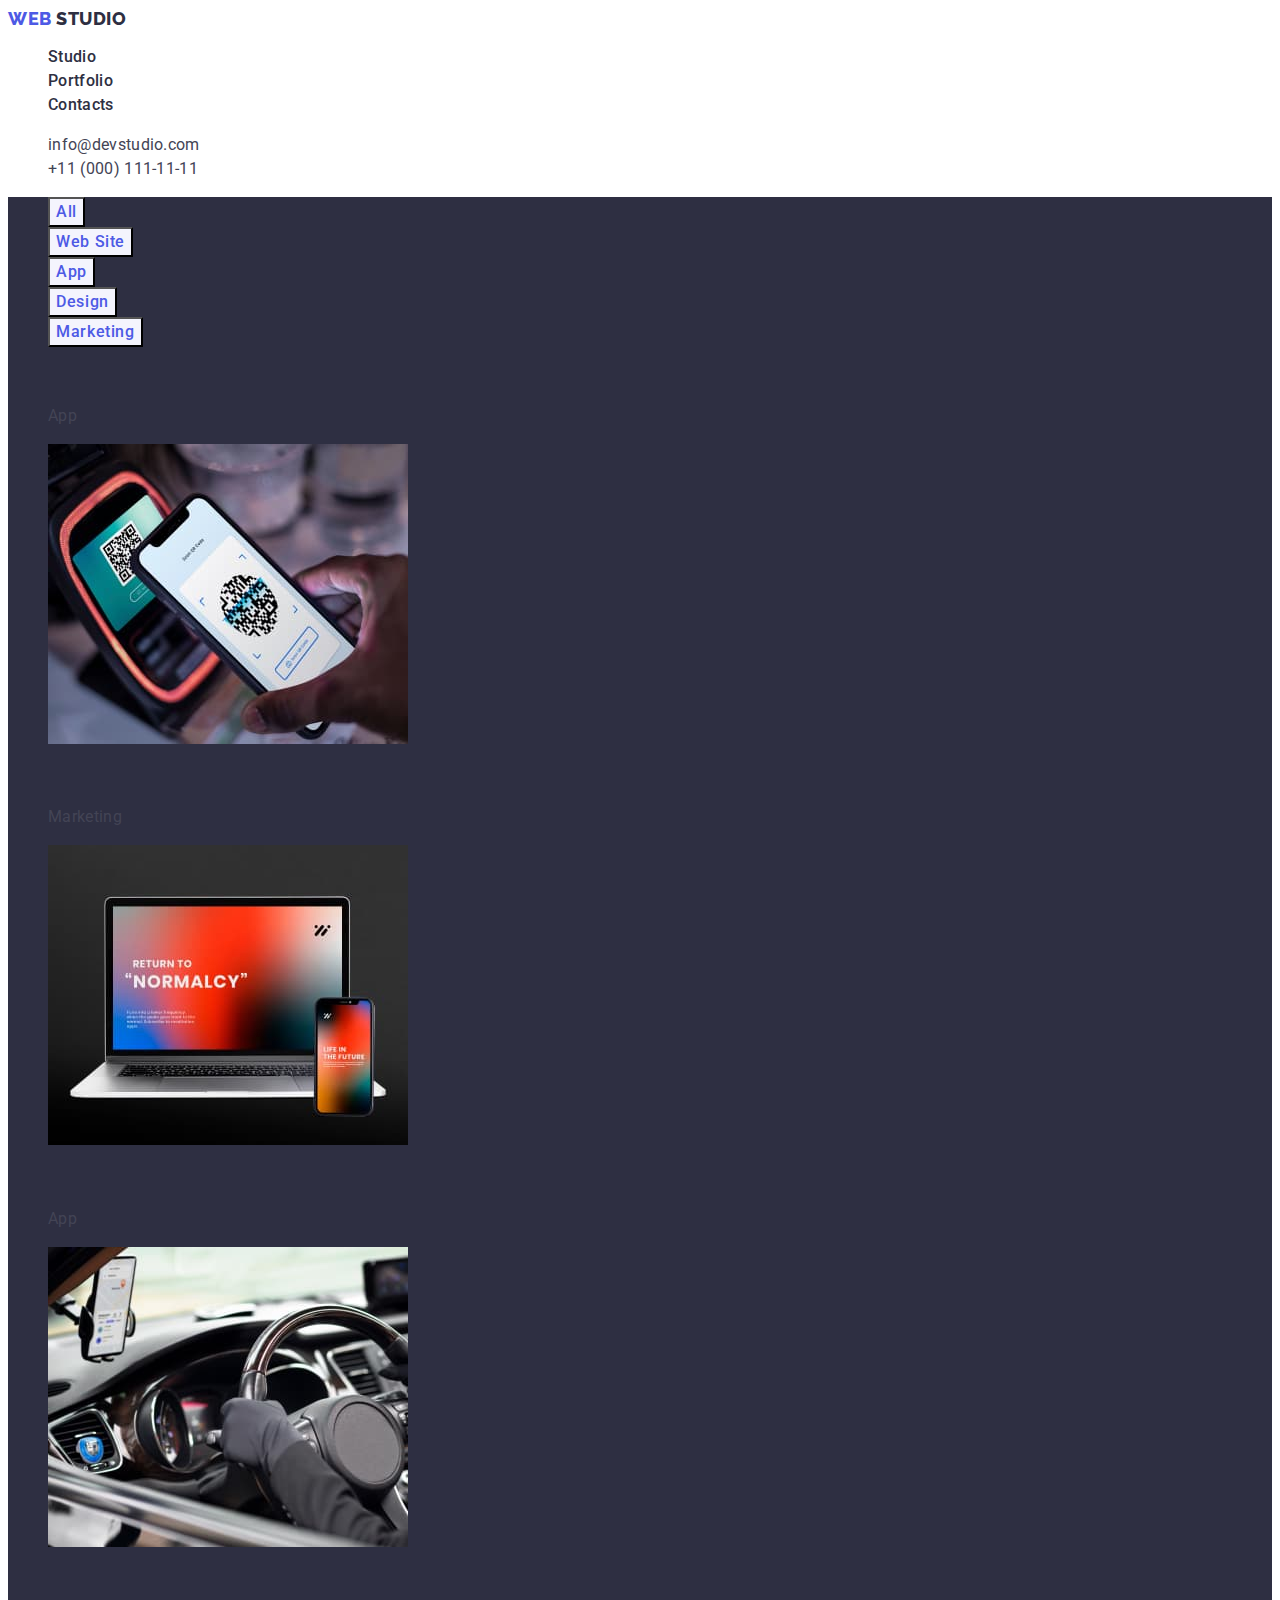
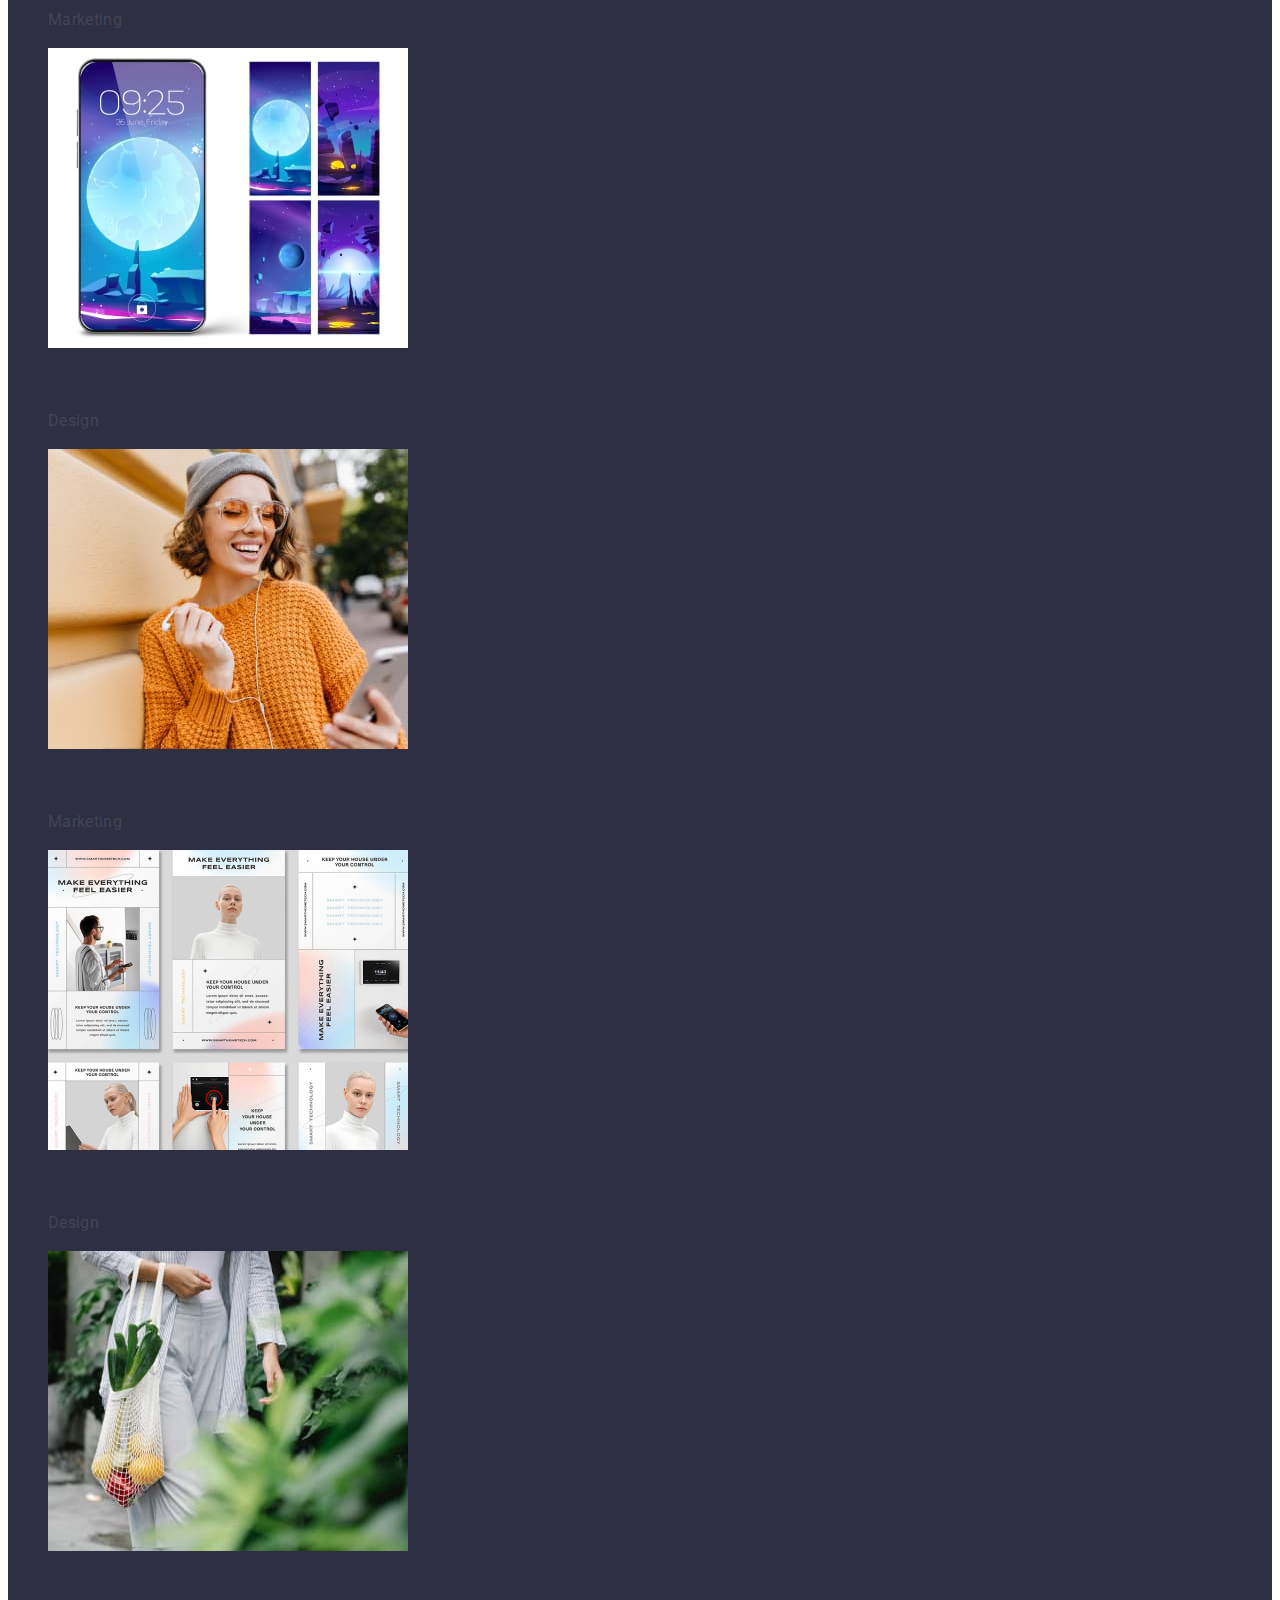
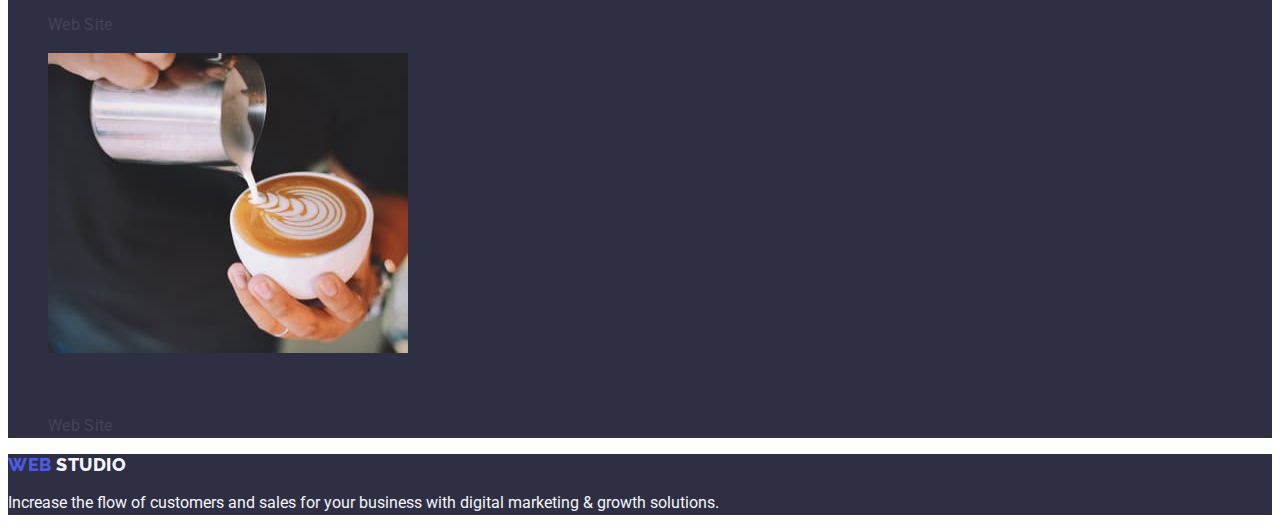
==== portfolio.html @ 178970e0 "Update portfolio.html" ====
<!DOCTYPE html>
<html lang="en">

<head>
    <meta charset="UTF-8" />
    <meta http-equiv="X-UA-Compatible" content="IE=edge" />
    <meta name="viewport" content="width=device-width, initial-scale=1.0" />
    <title>Портфоліо</title>
    <link
        href="https://fonts.googleapis.com/css2?family=Raleway:wght@800&family=Roboto:wght@400;500;700;900&&display=swap"
        rel="stylesheet" />
    <link rel="preconnect" href="https://fonts.googleapis.com" />
    <link rel="preconnect" href="https://fonts.gstatic.com" crossorigin />
    <link rel="stylesheet" href="css/styles.css" />
</head>


<!--header-section-->
<header>

    <nav class="list">

        <a href="./index.html" class="logo-link link">WEB
            <span class="logo-part link">Studio</span></a>

        <ul class="list">
            <li class="link"><a href="./index.html" class="nav-menu-id link">Studio</a></li>
            <li><a href="./portfolio.html" class="nav-menu-id link">Portfolio</a></li>
            <li><a href="" class="nav-menu-id link">Contacts</a></li>
        </ul>
    </nav>

    <address class="header-address-nav">
        <ul class="list">
            <li><a class="contact-limk-id link" href="mailto:info@devstudio.com">info@devstudio.com</a></li>
            <li><a class="contact-limk-id link" href="tel:+110001111111">+11 (000) 111-11-11</a></li>
        </ul>
    </address>

</header>

<main class="main-portfolio">
    <!-- Filter section -->
    <section class="main-section-one">
        <h1 hidden>features</h1>

        <ul class="list">
            <li class="filter-type"><button class="button-filter-control" type="button">All</button></li>
            <li class="filter-type"><button class="button-filter-control" type="button">Web Site</button></li>
            <li class="filter-type"><button class="button-filter-control" type="button">App</button></li>
            <li class="filter-type"><button class="button-filter-control" type="button">Design</button></li>
            <li class="filter-type"><button class="button-filter-control" type="button">Marketing</button></li>
        </ul>


        <ul class="list list">
            <li><a fref="link" img class="link link" src="./images/Portfolio/img1.jpg" alt="Mobile application"
                    width="360" height="300">
                    <h2 class="titem-project-card">Banking App Interface Concept</h2>
                    <p class="subtitle-project-card">App</p>
            </li>
            <li><img class="link link" src="./images/Portfolio/img2.jpg" alt="Mobile phones" width="360" height="300">
                <h2 class="titem-project-card">Cashless Payment</h2>
                <p class="subtitle-project-card">Marketing</p>
            </li>
            <li><img class="link link" src="./images/Portfolio/img3.jpg" alt="Gadgets" width="360" height="300">
                <h2 class="titem-project-card">Meditation App</h2>
                <p class="subtitle-project-card">App</p>
            </li>
            <li><img class="link link" src="./images/Portfolio/img4.jpg" alt="Car steering wheel" width="360"
                    height="300">
                <h2 class="titem-project-card">Taxi Service</h2>
                <p class="subtitle-project-card">Marketing</p>
            </li>
            <li><img class="link link" src="./images/Portfolio/img5.jpg" alt="Picture on the phone" width="360"
                    height="300">
                <h2 class="titem-project-card">Screen Illustrations</h2>
                <p class="subtitle-project-card">Design</p>
            </li>
            <li><img class="link link" src="./images/Portfolio/img6.jpg" alt="Girl in headphones" width="360"
                    height="300">
                <h2 class="titem-project-card">Online Courses</h2>
                <p class="subtitle-project-card">Marketing</p>
            </li>
            <li><img class="link link" src="./images/Portfolio/img7.jpg" alt="People use apps" width="360" height="300">
                <h2 class="titem-project-card">Instagram Stories Concept</h2>
                <p class="subtitle-project-card">Design</p>
            </li>
            <li><img class="link link" src="./images/Portfolio/img8.jpg" alt="Man with vegetables" width="360"
                    height="300">
                <h2 class="titem-project-card">Organic Food</h2>
                <p class="subtitle-project-card">Web Site</p>
            </li>
            <li><img class="link link" src="./images/Portfolio/img9.jpg" alt="Cup of coffee" width="360" height="300">
                <h2 class="titem-project-card">Fresh Coffee</h2>
                <p class="subtitle-project-card">Web Site</p>
            </li>
        </ul>
    </section>
</main>
<!-- footer -->
<footer class="footer">

    <a href="./index.html" class="web-link-footer link">WEB
        <span class="studio-link-footer link">Studio</span></a>

    <p class="footer-text">Increase the flow of customers and sales for your business with digital marketing &
        growth
        solutions.</p>
</footer>

</html>
---- css/styles.css ----
:root {
  --color-iris: #4d5ae5;
  --color-ocean: #404bbf;
  --color-navy-blue: #2e2f42;
  --color-green: #31d0aa;
  --color-slate: #434455;
  --color-light-slate: #8e8f99;
  --color-cornflower: #e7e9fc;
  --color-cloud: #f4f4fd;
  --color-navy-blue-modal: #2e2f42;
  --color-grey: #2e2f42;
  --color-white: #ffffff;
  --color-dairy: #fcfcfc;
}

/* Options for lists and links */
ul {
  list-style: none;
}
a {
  text-decoration: none;
}
/*  */

/* Navigation */
.header-hero {
  color: #434455;
  background-color: #ffffff;
  font-family: 'Roboto', sans-serif;
}

.logo-link {
  font-family: 'Raleway', sans-serif;
  line-height: 1.17;
  letter-spacing: 0.03em;
  text-transform: uppercase;
  font-style: normal;
  font-weight: 800;
  font-size: 18px;
  line-height: 21px;
  color: #4d5ae5;
  line-height: 1.17;
}
.logo-part {
  font-family: 'Raleway', sans-serif;
  line-height: 1.17;
  letter-spacing: 0.03em;
  text-transform: uppercase;
  font-style: normal;
  font-weight: 800;
  font-size: 18px;
  line-height: 21px;
  color: #2e2f42;
  line-height: 1.17;
}

.nav-menu-id {
  font-family: 'Roboto';
  font-style: normal;
  font-weight: 500;
  font-size: 16px;
  line-height: 1.5;
  letter-spacing: 0.02em;
  line-height: 24px;
  color: #2e2f42;
}
.nav-menu-id:hover {
  color: #404bbf;
  text-decoration: underline;
}
.nav-menu-id:focus {
  color: #404bbf;
}

.header-address-nav {
  font-style: normal;
}
.contact-limk-id {
  font-family: 'Roboto';
  font-style: normal;
  font-weight: 400;
  font-size: 16px;
  line-height: 1.5;
  letter-spacing: 0.02em;
  line-height: 24px;
  color: #434455;
}
.contact-limk-id:focus {
  color: #404bbf;
}
.contact-limk-id:hover {
  color: #404bbf;
  color: #404bbf;
}

/* Hero */

.main-section-one {
  background-color: #2e2f42;
}

.header-hero-one {
  background: #2e2f42;
  font-family: 'Roboto';
  line-height: 1.07;
  text-align: center;
  letter-spacing: 0.02em;
  font-style: normal;
  font-weight: 700;
  font-size: 56px;
  line-height: 60px;
  color: #ffffff;
  line-height: 1.07;
}

.header-one-button {
  font-family: 'Roboto', sans-serif;
  letter-spacing: 0.04em;
  font-style: normal;
  font-weight: 500;
  font-size: 16px;
  line-height: 24px;
  color: #ffffff;
}
.header-one-button {
  cursor: pointer;
  background: #4d5ae5;
  color: #ffffff;
}
.header-one-button:hover {
  background-color: #404bbf;
}
.header-one-button:focus {
  background: #404bbf;
}
.main-section-work {
}
/* What are we doing */
.work-title {
  font-family: 'Roboto';
  font-style: normal;
  font-weight: 500;
  letter-spacing: 0.02em;
  font-size: 20px;
  line-height: 24px;
  color: #2e2f42;
}
.work-text {
  font-family: 'Roboto';
  font-style: normal;
  font-weight: 400;
  letter-spacing: 0.02em;
  font-size: 16px;
  line-height: 24px;
  color: #434455;
}
.title-projects {
  font-family: 'Roboto';
  font-style: normal;
  font-weight: 700;
  line-height: 1.11;
  text-align: center;
  letter-spacing: 0.02em;
  text-transform: capitalize;
  line-height: 1.11;
  font-size: 36px;
  line-height: 40px;
  line-height: 1.11;
  color: #2e2f42;
}

/* Our Team */
.title-team-for {
  font-size: 36px;
  line-height: 1.11;
  text-align: center;
  line-height: 1.11;
  letter-spacing: 0.02em;
  text-transform: capitalize;
  color: #2e2f42;
}

/* Team section */
.team-section-for {
  background-color: #f4f4fd;
}
.title-team-our {
  font-family: 'Roboto';
  font-style: normal;
  line-height: 1.11;
  text-align: center;
  letter-spacing: 0.02em;
  letter-spacing: 0.02em;
  text-transform: capitalize;
  font-weight: 500;
  font-size: 20px;
  line-height: 1.2;
  letter-spacing: 0.02em;
  color: #2e2f42;
  font-size: 36px;
  font-weight: 500;
  line-height: 1.2;
  line-height: 40px;
  font-size: 20px;
  letter-spacing: 0.02em;
  line-height: 1.2;
  color: #2e2f42;
  color: #2e2f42;
}

.title-team {
  font-family: 'Roboto';
  font-style: normal;
  font-weight: 500;
  font-size: 20px;
  line-height: 24px;
  color: #2e2f42;
}

.text-quote-team {
  font-family: 'Roboto';
  font-style: normal;
  font-weight: 400;
  letter-spacing: 0.02em;
  font-size: 16px;
  line-height: 24px;
  color: #434455;
}
.img-team-group {
  background-color: #ffffff;
}

/* Portfolio*/

/* Filter */
.list {
  list-style: none;
  list-style: none;
}
.main-portfolio {
  font-family: 'Roboto', sans-serif;
  color: #434455;
}
.button-filter-control {
  cursor: pointer;
  font-family: 'Roboto', sans-serif;
  letter-spacing: 0.04em;
  background-color: #f4f4fd;
  font-style: normal;
  font-weight: 500;
  font-size: 16px;
  line-height: 24px;
  color: #4d5ae5;
}
.button-filter-control:hover {
  color: #ffffff;
  background-color: #404bbf;
}
.button-filter-control:focus {
  color: #ffffff;
  background-color: #404bbf;
}

/* Project Card */
.titem-project-card {
  font-family: 'Roboto';
  font-style: normal;
  font-weight: 500;
  line-height: 1.2;
  line-height: 1.5;
  letter-spacing: 0.02em;
  font-size: 20px;
  line-height: 24px;
  color: #2e2f42;
}
.subtitle-project-card {
  font-family: 'Roboto';
  font-style: normal;
  color: #434455;
  font-weight: 400;
  font-size: 16px;
  line-height: 1.5;
  letter-spacing: 0.02em;
  font-size: 16px;
  line-height: 24px;
  letter-spacing: 0.02em;
  color: #434455;
}

/* Footer */
.footer {
  background-color: #2e2f42;
}
.web-link-footer {
  font-family: 'Raleway', sans-serif;
  text-transform: uppercase;
  font-style: normal;
  line-height: 1.17;
  letter-spacing: 0.03em;
  font-weight: 800;
  font-size: 18px;
  line-height: 21px;
  color: #4d5ae5;
  line-height: 1.17;
  line-height: 1.17;
}

.studio-link-footer {
  font-family: 'Raleway', sans-serif;
  text-transform: uppercase;
  font-weight: 800;
  line-height: 1.17;
  letter-spacing: 0.03em;
  font-style: normal;
  font-size: 18px;
  line-height: 21px;
  color: #f4f4fd;
  line-height: 1.17;
  line-height: 1.17;
}

.footer-text {
  font-family: 'Roboto';
  font-style: normal;
  font-weight: 400;
  font-size: 16px;
  line-height: 24px;
  color: #f4f4fd;
}
.link {
  text-decoration: none;
  list-style: none;
}
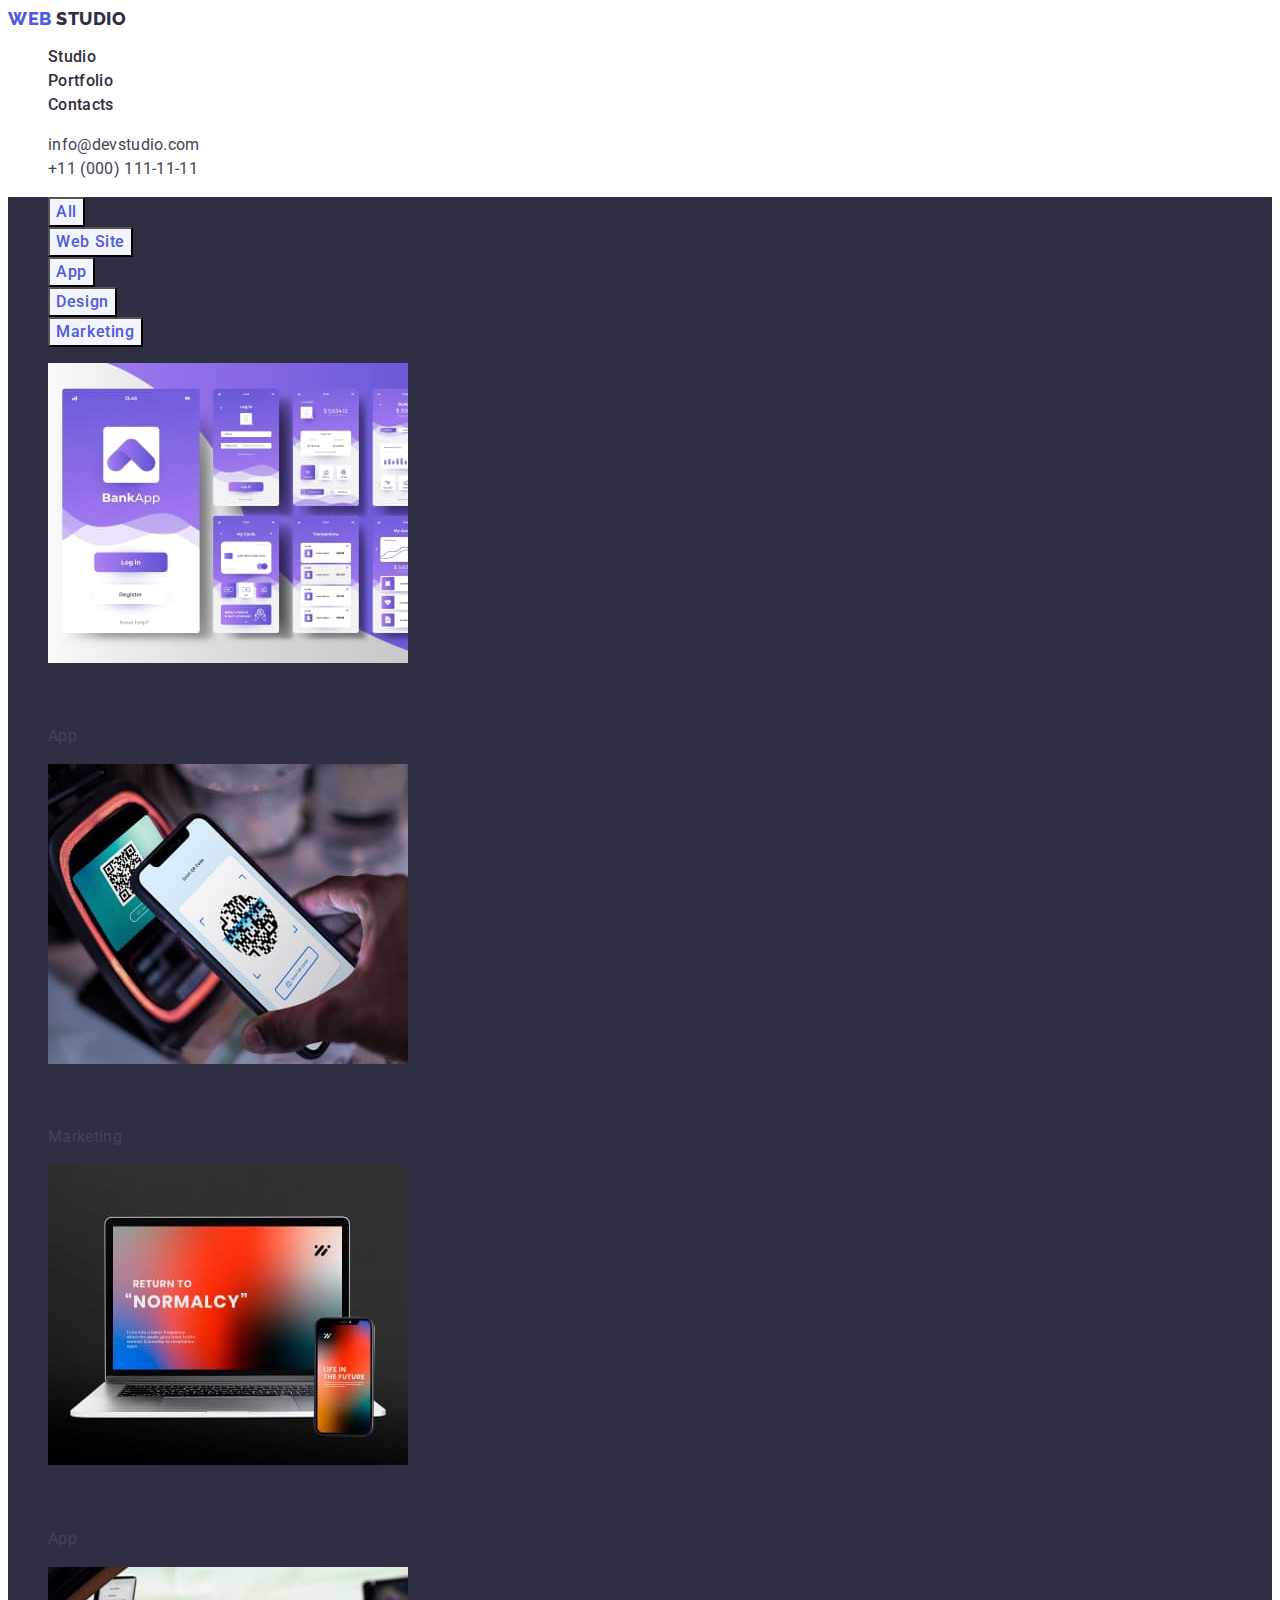
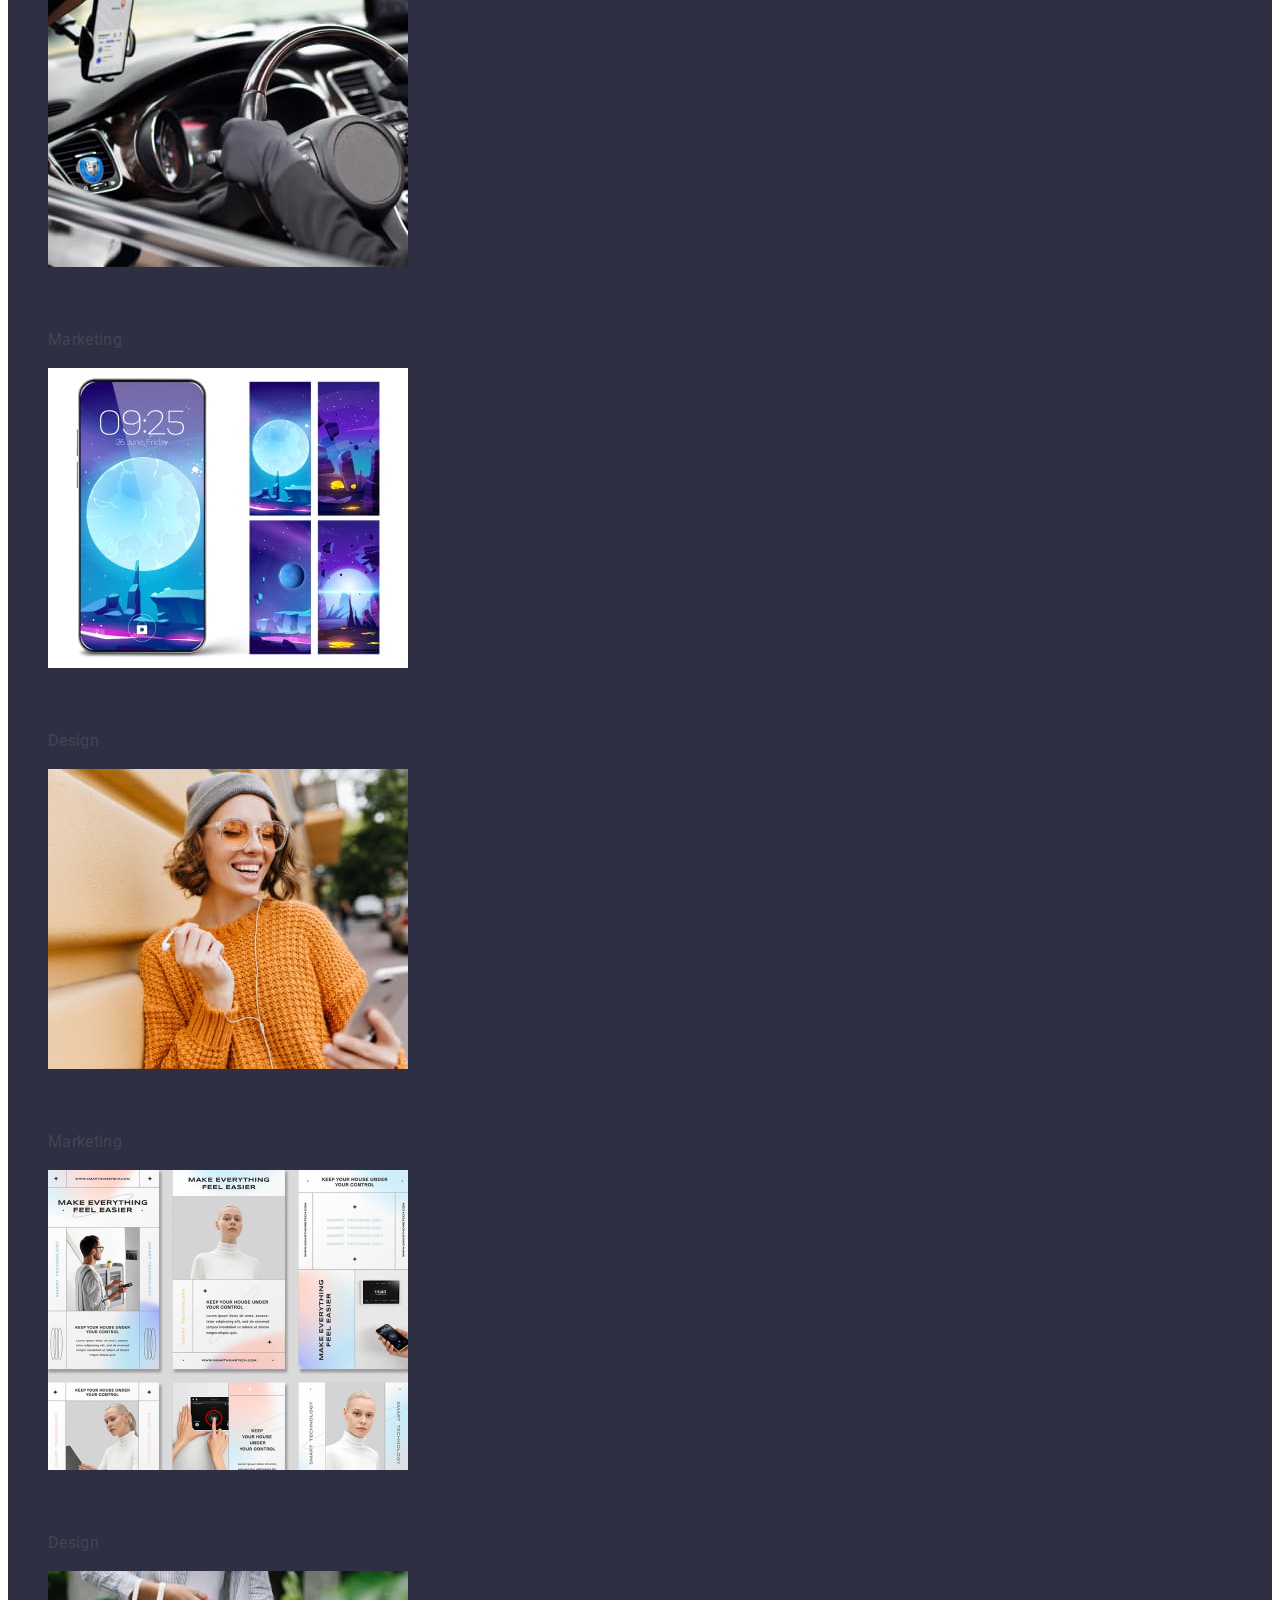
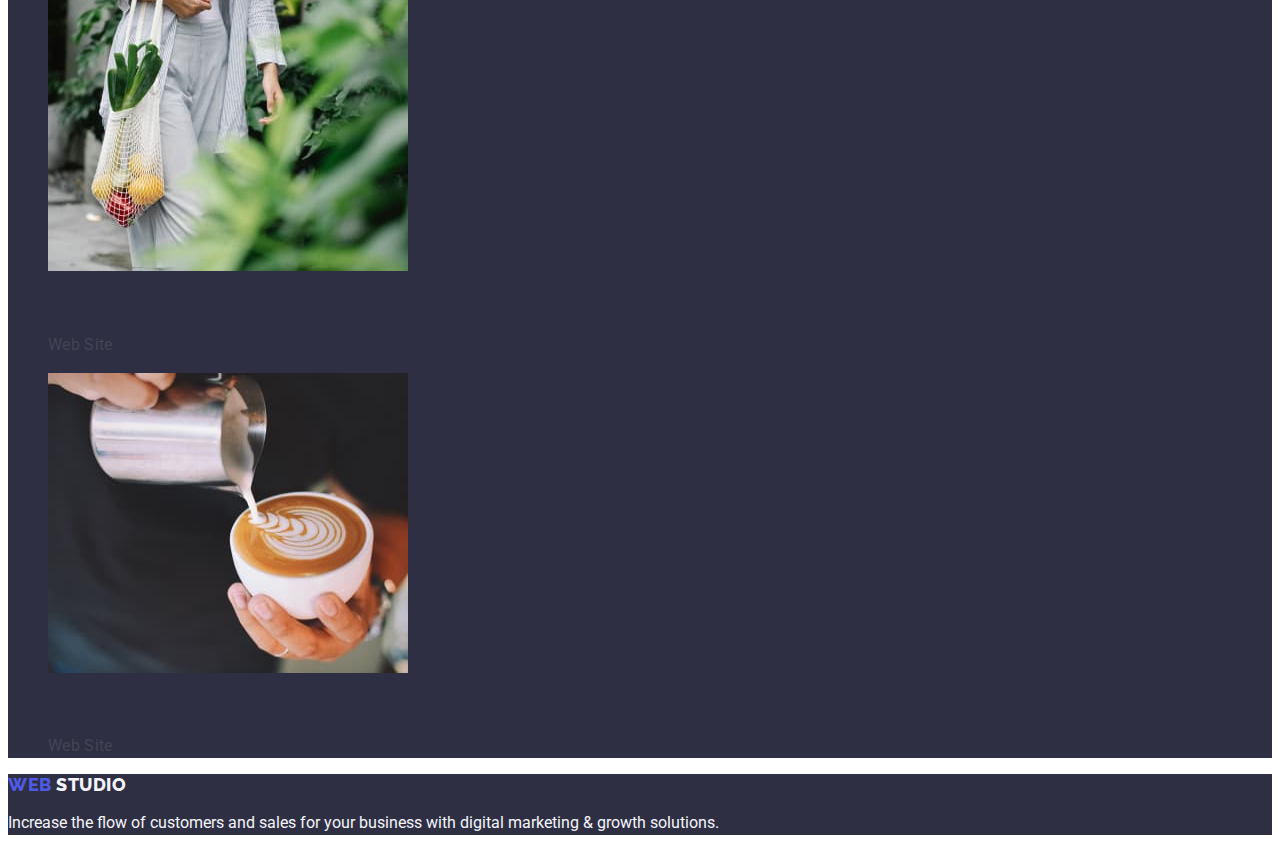
==== commit d2288614: "body" ====
--- a/portfolio.html
+++ b/portfolio.html
@@ -54,10 +54,10 @@
 
 
         <ul class="list list">
-            <li><a fref="link" img class="link link" src="./images/Portfolio/img1.jpg" alt="Mobile application"
+            <li class="link"><img class="link link" src="./images/Portfolio/img1.jpg" alt="Mobile application"
                     width="360" height="300">
-                    <h2 class="titem-project-card">Banking App Interface Concept</h2>
-                    <p class="subtitle-project-card">App</p>
+                <h2 class="titem-project-card">Banking App Interface Concept</h2>
+                <p class="subtitle-project-card">App</p>
             </li>
             <li><img class="link link" src="./images/Portfolio/img2.jpg" alt="Mobile phones" width="360" height="300">
                 <h2 class="titem-project-card">Cashless Payment</h2>
--- a/css/styles.css
+++ b/css/styles.css
@@ -21,7 +21,11 @@
   text-decoration: none;
 }
 /*  */
-
+.body {
+  font-family: 'Roboto', sans-serif;
+  color: #434455;
+  background-color: #ffffff;
+}
 /* Navigation */
 .header-hero {
   color: #434455;
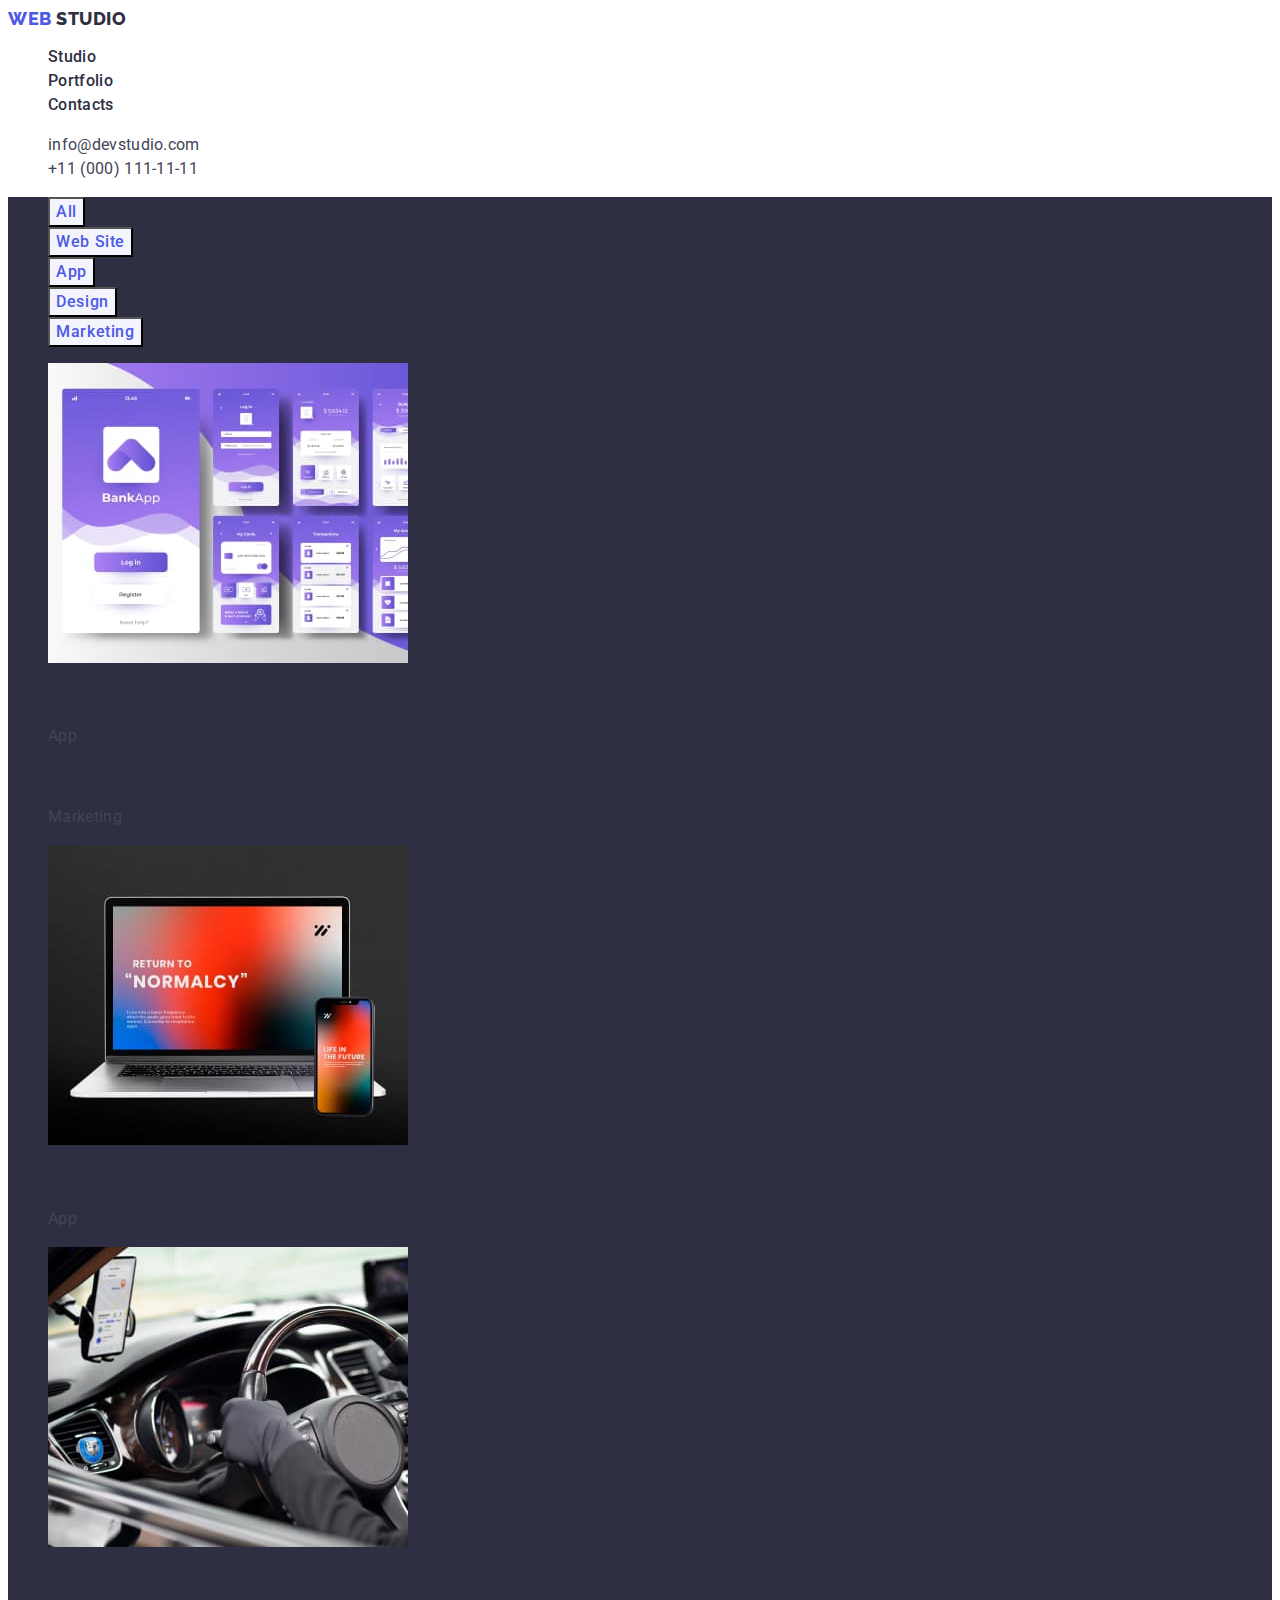
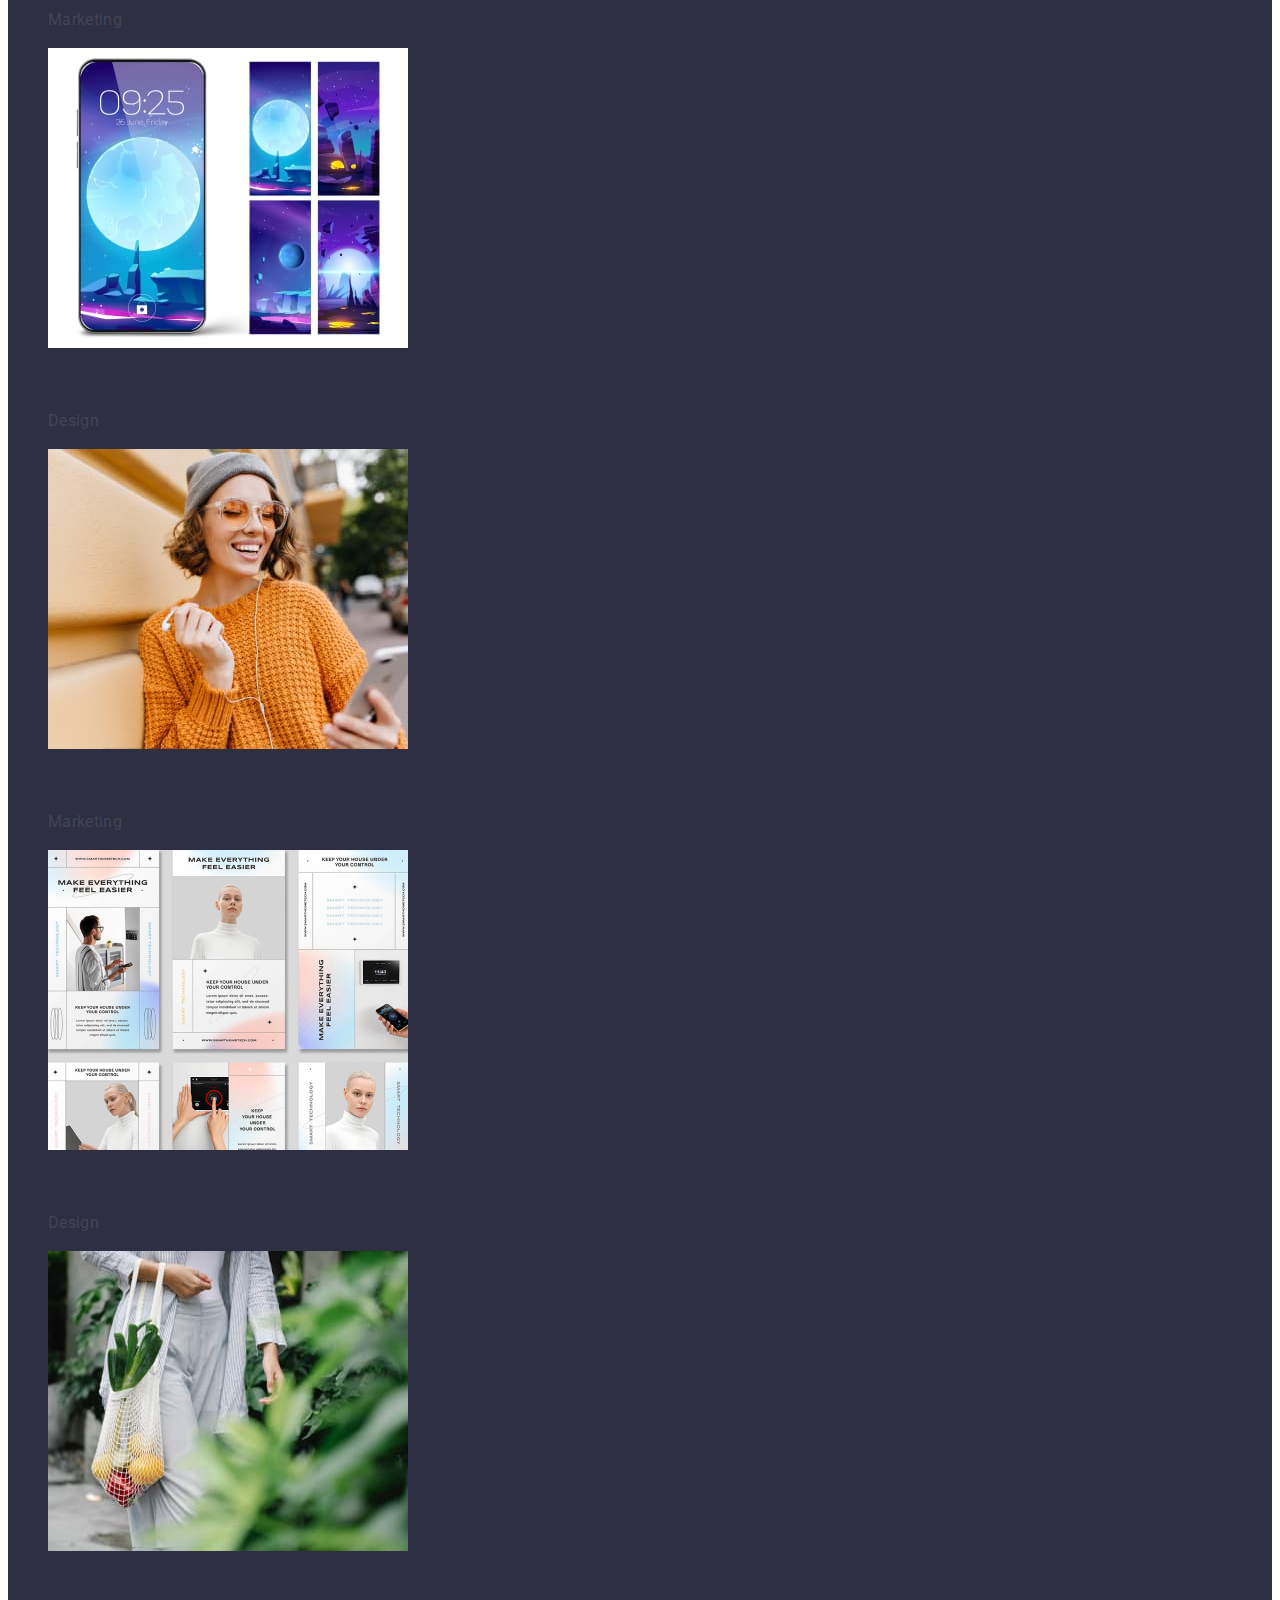
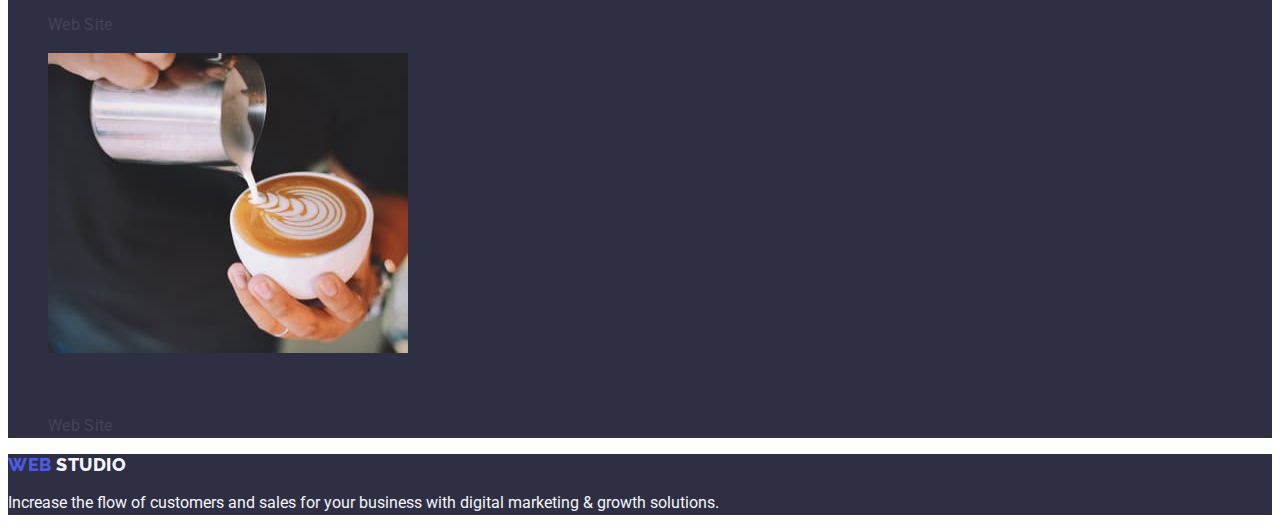
==== commit 3b530544: "Update portfolio.html" ====
--- a/portfolio.html
+++ b/portfolio.html
@@ -16,97 +16,106 @@
 
 
 <!--header-section-->
-<header>
 
-    <nav class="list">
+<body class="body">
+    <header>
 
-        <a href="./index.html" class="logo-link link">WEB
-            <span class="logo-part link">Studio</span></a>
+        <nav class="list">
 
-        <ul class="list">
-            <li class="link"><a href="./index.html" class="nav-menu-id link">Studio</a></li>
-            <li><a href="./portfolio.html" class="nav-menu-id link">Portfolio</a></li>
-            <li><a href="" class="nav-menu-id link">Contacts</a></li>
-        </ul>
-    </nav>
+            <a href="./index.html" class="logo-link link">WEB
+                <span class="logo-part link">Studio</span></a>
 
-    <address class="header-address-nav">
-        <ul class="list">
-            <li><a class="contact-limk-id link" href="mailto:info@devstudio.com">info@devstudio.com</a></li>
-            <li><a class="contact-limk-id link" href="tel:+110001111111">+11 (000) 111-11-11</a></li>
-        </ul>
-    </address>
+            <ul class="list">
+                <li class="link"><a href="./index.html" class="nav-menu-id link">Studio</a></li>
+                <li><a href="./portfolio.html" class="nav-menu-id link">Portfolio</a></li>
+                <li><a href="" class="nav-menu-id link">Contacts</a></li>
+            </ul>
+        </nav>
 
-</header>
+        <address class="header-address-nav">
+            <ul class="list">
+                <li><a class="contact-limk-id link" href="mailto:info@devstudio.com">info@devstudio.com</a></li>
+                <li><a class="contact-limk-id link" href="tel:+110001111111">+11 (000) 111-11-11</a></li>
+            </ul>
+        </address>
 
-<main class="main-portfolio">
-    <!-- Filter section -->
-    <section class="main-section-one">
-        <h1 hidden>features</h1>
+    </header>
 
-        <ul class="list">
-            <li class="filter-type"><button class="button-filter-control" type="button">All</button></li>
-            <li class="filter-type"><button class="button-filter-control" type="button">Web Site</button></li>
-            <li class="filter-type"><button class="button-filter-control" type="button">App</button></li>
-            <li class="filter-type"><button class="button-filter-control" type="button">Design</button></li>
-            <li class="filter-type"><button class="button-filter-control" type="button">Marketing</button></li>
-        </ul>
+    <main class="main-portfolio">
+        <!-- Filter section -->
+        <section class="main-section-one">
+            <h1 hidden>features</h1>
+
+            <ul class="list">
+                <li class="filter-type"><button class="button-filter-control" type="button">All</button></li>
+                <li class="filter-type"><button class="button-filter-control" type="button">Web Site</button></li>
+                <li class="filter-type"><button class="button-filter-control" type="button">App</button></li>
+                <li class="filter-type"><button class="button-filter-control" type="button">Design</button></li>
+                <li class="filter-type"><button class="button-filter-control" type="button">Marketing</button></li>
+            </ul>
 
 
-        <ul class="list list">
-            <li class="link"><img class="link link" src="./images/Portfolio/img1.jpg" alt="Mobile application"
-                    width="360" height="300">
-                <h2 class="titem-project-card">Banking App Interface Concept</h2>
-                <p class="subtitle-project-card">App</p>
-            </li>
-            <li><img class="link link" src="./images/Portfolio/img2.jpg" alt="Mobile phones" width="360" height="300">
-                <h2 class="titem-project-card">Cashless Payment</h2>
-                <p class="subtitle-project-card">Marketing</p>
-            </li>
-            <li><img class="link link" src="./images/Portfolio/img3.jpg" alt="Gadgets" width="360" height="300">
-                <h2 class="titem-project-card">Meditation App</h2>
-                <p class="subtitle-project-card">App</p>
-            </li>
-            <li><img class="link link" src="./images/Portfolio/img4.jpg" alt="Car steering wheel" width="360"
-                    height="300">
-                <h2 class="titem-project-card">Taxi Service</h2>
-                <p class="subtitle-project-card">Marketing</p>
-            </li>
-            <li><img class="link link" src="./images/Portfolio/img5.jpg" alt="Picture on the phone" width="360"
-                    height="300">
-                <h2 class="titem-project-card">Screen Illustrations</h2>
-                <p class="subtitle-project-card">Design</p>
-            </li>
-            <li><img class="link link" src="./images/Portfolio/img6.jpg" alt="Girl in headphones" width="360"
-                    height="300">
-                <h2 class="titem-project-card">Online Courses</h2>
-                <p class="subtitle-project-card">Marketing</p>
-            </li>
-            <li><img class="link link" src="./images/Portfolio/img7.jpg" alt="People use apps" width="360" height="300">
-                <h2 class="titem-project-card">Instagram Stories Concept</h2>
-                <p class="subtitle-project-card">Design</p>
-            </li>
-            <li><img class="link link" src="./images/Portfolio/img8.jpg" alt="Man with vegetables" width="360"
-                    height="300">
-                <h2 class="titem-project-card">Organic Food</h2>
-                <p class="subtitle-project-card">Web Site</p>
-            </li>
-            <li><img class="link link" src="./images/Portfolio/img9.jpg" alt="Cup of coffee" width="360" height="300">
-                <h2 class="titem-project-card">Fresh Coffee</h2>
-                <p class="subtitle-project-card">Web Site</p>
-            </li>
-        </ul>
-    </section>
-</main>
-<!-- footer -->
-<footer class="footer">
+            <ul class="list list">
+                <li class="link"><img class="link link" src="./images/Portfolio/img1.jpg" alt="Mobile application"
+                        width="360" height="300">
+                    <h2 class="titem-project-card">Banking App Interface Concept</h2>
+                    <p class="subtitle-project-card">App</p>
+                </li>
+                <li><a href="" img class="link link" src="./images/Portfolio/img2.jpg" alt="Mobile phones" width="360"
+                        height="300">
+                        <h2 class="titem-project-card">Cashless Payment</h2>
+                        <p class="subtitle-project-card">Marketing</p>
+                    </a>
 
-    <a href="./index.html" class="web-link-footer link">WEB
-        <span class="studio-link-footer link">Studio</span></a>
+                </li>
+                <li><img class="link link" src="./images/Portfolio/img3.jpg" alt="Gadgets" width="360" height="300">
+                    <h2 class="titem-project-card">Meditation App</h2>
+                    <p class="subtitle-project-card">App</p>
+                </li>
+                <li><img class="link link" src="./images/Portfolio/img4.jpg" alt="Car steering wheel" width="360"
+                        height="300">
+                    <h2 class="titem-project-card">Taxi Service</h2>
+                    <p class="subtitle-project-card">Marketing</p>
+                </li>
+                <li><img class="link link" src="./images/Portfolio/img5.jpg" alt="Picture on the phone" width="360"
+                        height="300">
+                    <h2 class="titem-project-card">Screen Illustrations</h2>
+                    <p class="subtitle-project-card">Design</p>
+                </li>
+                <li><img class="link link" src="./images/Portfolio/img6.jpg" alt="Girl in headphones" width="360"
+                        height="300">
+                    <h2 class="titem-project-card">Online Courses</h2>
+                    <p class="subtitle-project-card">Marketing</p>
+                </li>
+                <li><img class="link link" src="./images/Portfolio/img7.jpg" alt="People use apps" width="360"
+                        height="300">
+                    <h2 class="titem-project-card">Instagram Stories Concept</h2>
+                    <p class="subtitle-project-card">Design</p>
+                </li>
+                <li><img class="link link" src="./images/Portfolio/img8.jpg" alt="Man with vegetables" width="360"
+                        height="300">
+                    <h2 class="titem-project-card">Organic Food</h2>
+                    <p class="subtitle-project-card">Web Site</p>
+                </li>
+                <li><img class="link link" src="./images/Portfolio/img9.jpg" alt="Cup of coffee" width="360"
+                        height="300">
+                    <h2 class="titem-project-card">Fresh Coffee</h2>
+                    <p class="subtitle-project-card">Web Site</p>
+                </li>
+            </ul>
+        </section>
+    </main>
 
-    <p class="footer-text">Increase the flow of customers and sales for your business with digital marketing &
-        growth
-        solutions.</p>
-</footer>
+    <!-- footer -->
+    <footer class="footer">
+
+        <a href="./index.html" class="web-link-footer link">WEB
+            <span class="studio-link-footer link">Studio</span></a>
+
+        <p class="footer-text">Increase the flow of customers and sales for your business with digital marketing &
+            growth
+            solutions.</p>
+    </footer>
+</body>
 
 </html>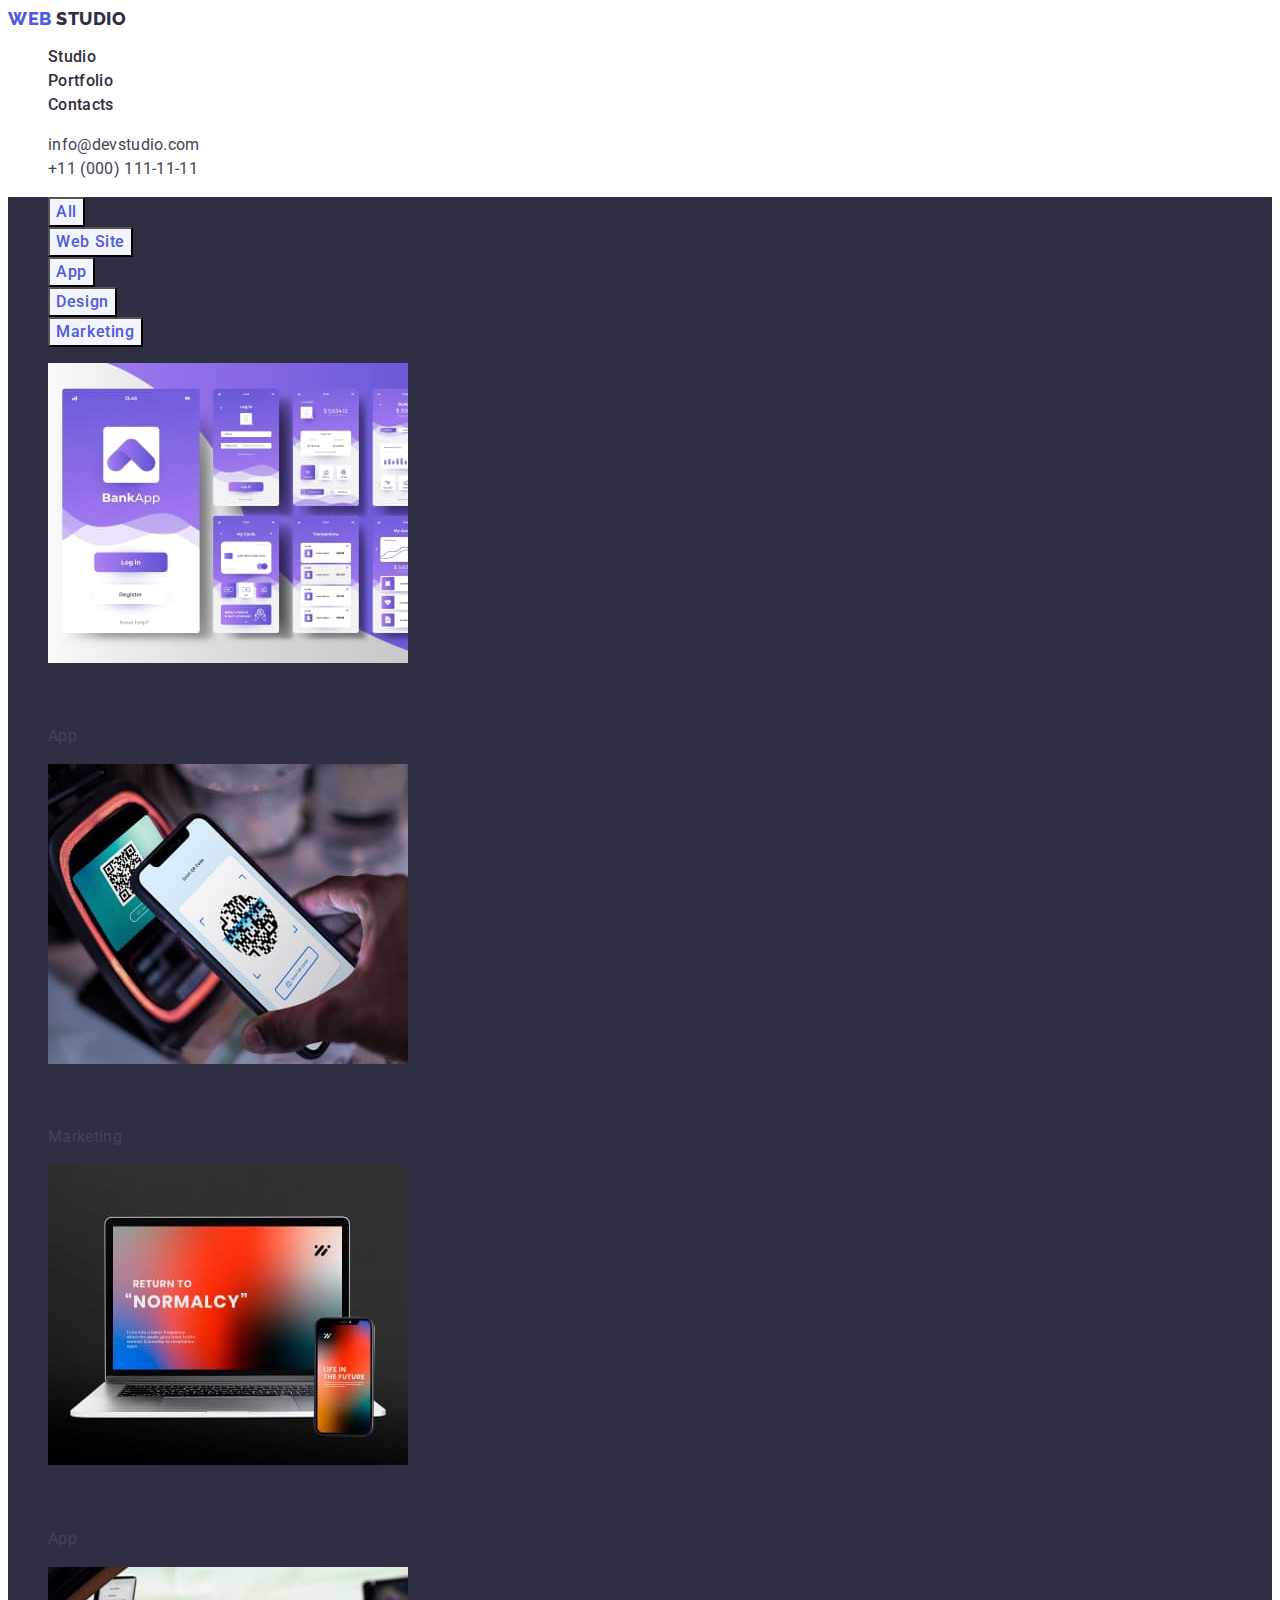
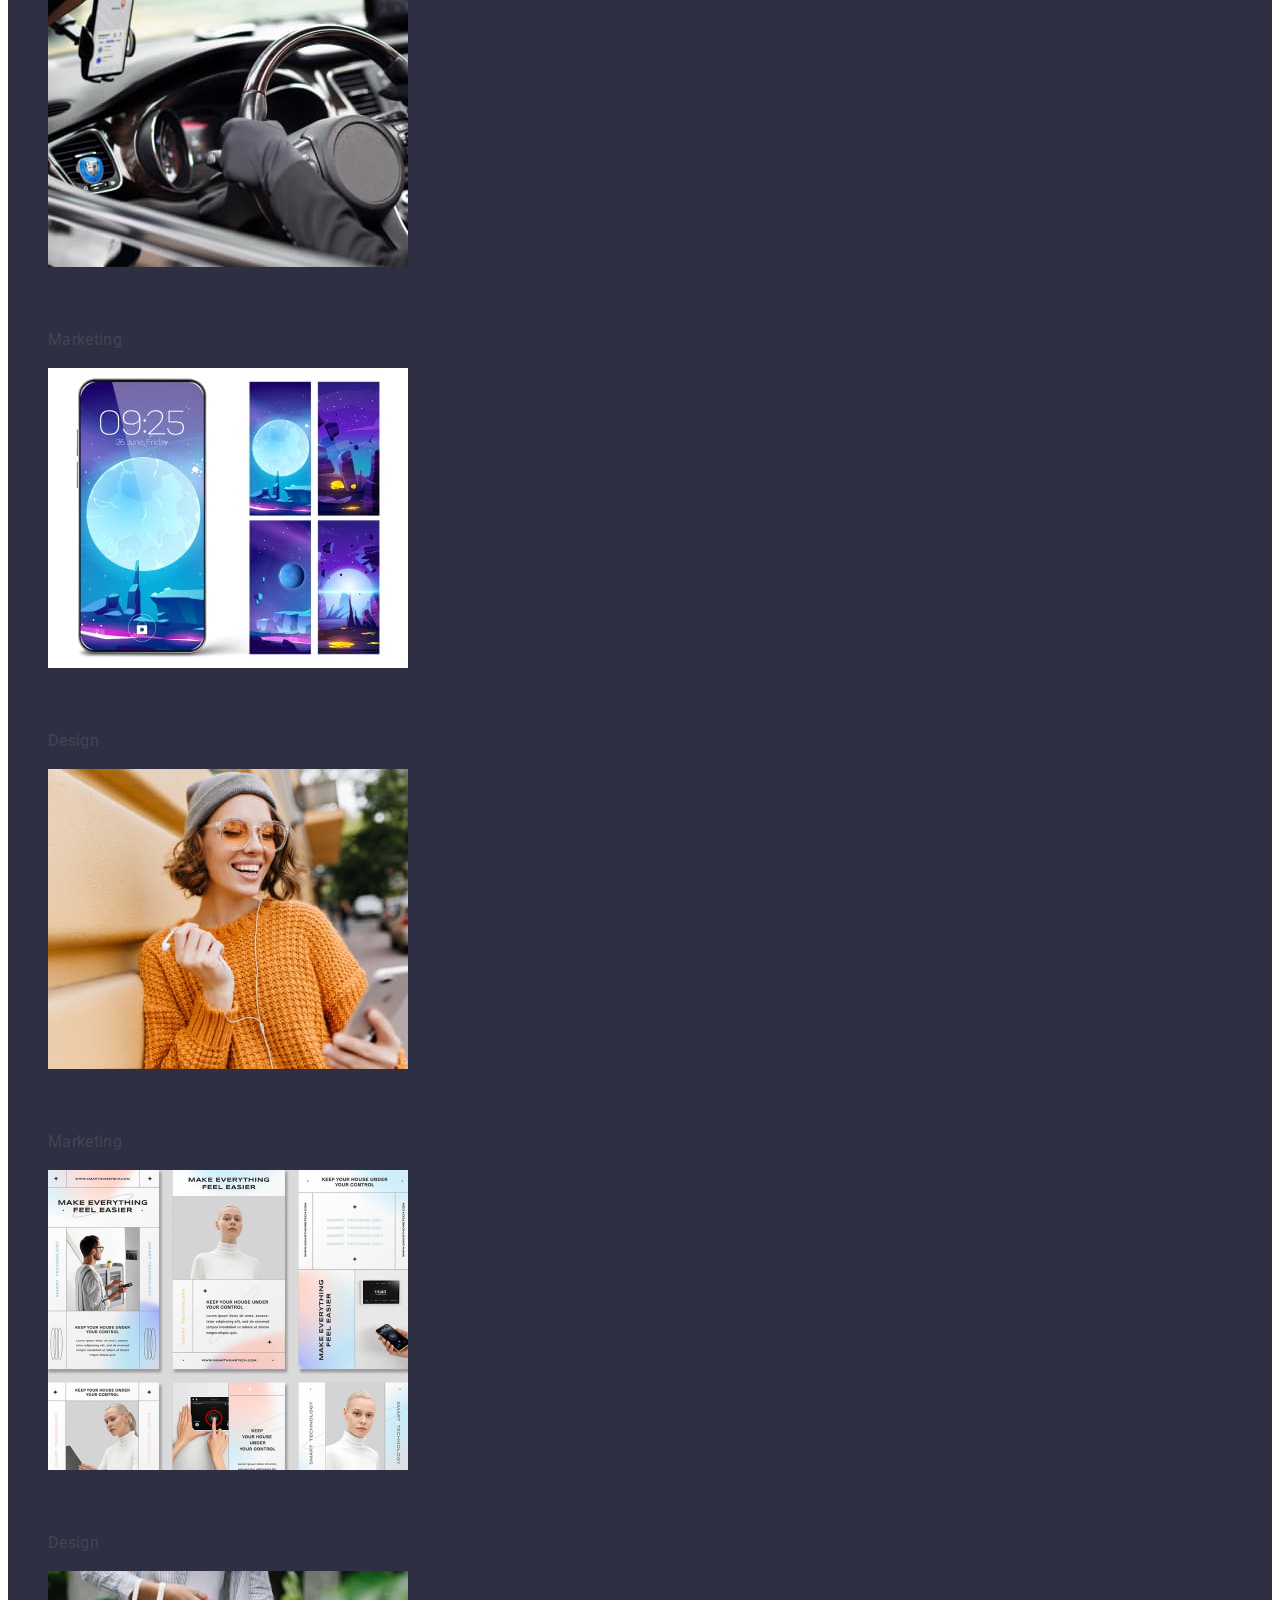
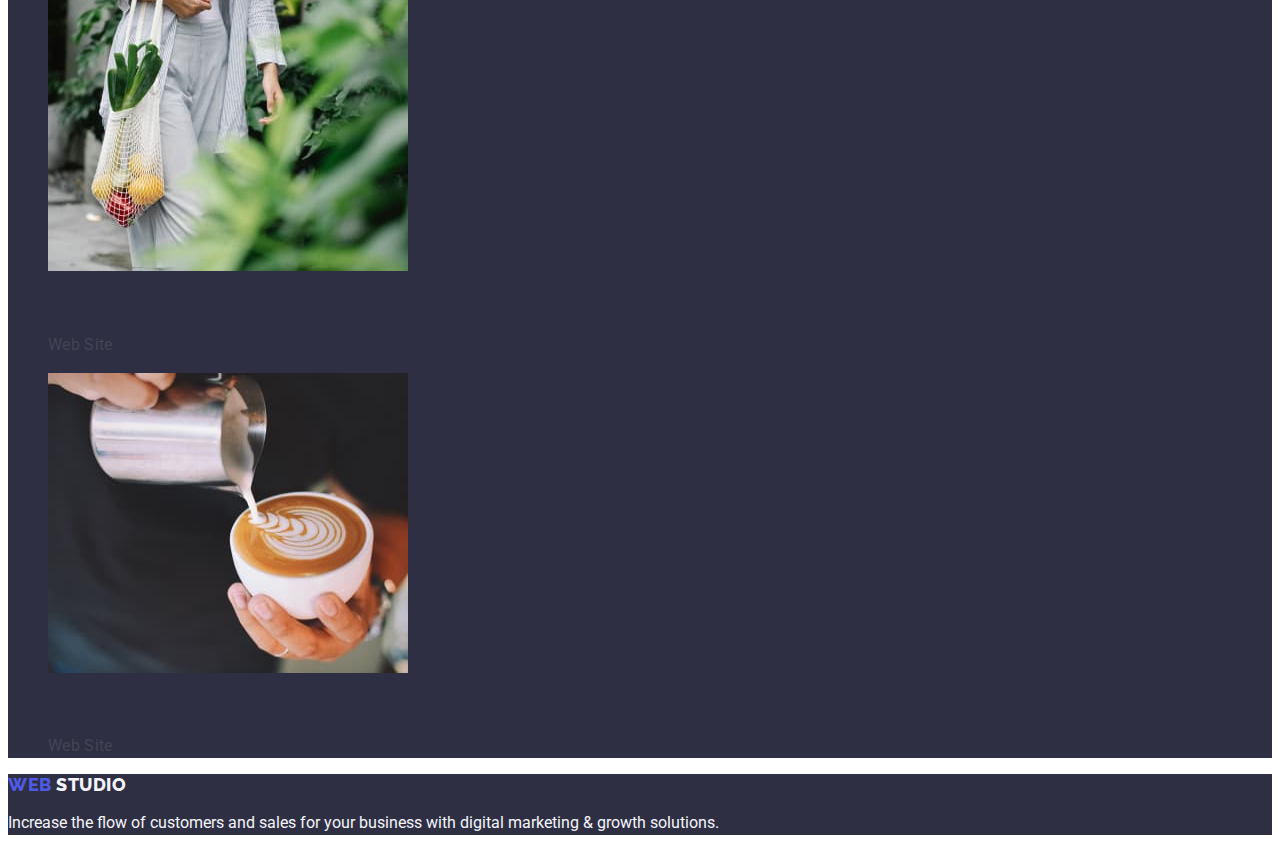
==== commit 524a70fa: "portfolio" ====
--- a/portfolio.html
+++ b/portfolio.html
@@ -55,52 +55,64 @@
             </ul>
 
 
-            <ul class="list list">
-                <li class="link"><img class="link link" src="./images/Portfolio/img1.jpg" alt="Mobile application"
-                        width="360" height="300">
-                    <h2 class="titem-project-card">Banking App Interface Concept</h2>
-                    <p class="subtitle-project-card">App</p>
+            <ul class="list">
+                <li><a href="" class="link"><img class="link" src="./images/Portfolio/img1.jpg" alt="Mobile
+                    application" width="360" height="300">
+                        <h2 class="titem-project-card">Banking App Interface Concept</h2>
+                        <p class="subtitle-project-card">App</p>
+                    </a>
                 </li>
-                <li><a href="" img class="link link" src="./images/Portfolio/img2.jpg" alt="Mobile phones" width="360"
-                        height="300">
+
+                <li><a href="" class="link"><img class="link" src="./images/Portfolio/img2.jpg" alt="Cellphone"
+                            width="360" height="300">
                         <h2 class="titem-project-card">Cashless Payment</h2>
                         <p class="subtitle-project-card">Marketing</p>
+                    </a> </li>
+
+                <li><a href="" class="link"><img class="link" src="./images/Portfolio/img3.jpg" alt="Gadgets"
+                            width="360" height="300">
+                        <h2 class="titem-project-card">Meditation App</h2>
+                        <p class="subtitle-project-card">App</p>
+                    </a> </li>
+
+                <li><a href="" class="link"><img class="link" src="./images/Portfolio/img4.jpg" alt="Car steering wheel"
+                            width="360" height="300">
+                        <h2 class="titem-project-card">Taxi Service</h2>
+                        <p class="subtitle-project-card">Marketing</p>
                     </a>
+                </li>
 
+                <li><a href="" class="link"><img class="link" src="./images/Portfolio/img5.jpg"
+                            alt="Picture on the phone" width="360" height="300">
+                        <h2 class="titem-project-card">Screen Illustrations</h2>
+                        <p class="subtitle-project-card">Design</p>
+                    </a>
                 </li>
-                <li><img class="link link" src="./images/Portfolio/img3.jpg" alt="Gadgets" width="360" height="300">
-                    <h2 class="titem-project-card">Meditation App</h2>
-                    <p class="subtitle-project-card">App</p>
+
+                <li><a href="" class="link"><img class="link" src="./images/Portfolio/img6.jpg" alt="Girl in headphones"
+                            width="360" height="300">
+                        <h2 class="titem-project-card">Online Courses</h2>
+                        <p class="subtitle-project-card">Marketing</p>
+                    </a>
                 </li>
-                <li><img class="link link" src="./images/Portfolio/img4.jpg" alt="Car steering wheel" width="360"
-                        height="300">
-                    <h2 class="titem-project-card">Taxi Service</h2>
-                    <p class="subtitle-project-card">Marketing</p>
+
+                <li><a href="" class="link"><img class="link" src="./images/Portfolio/img7.jpg" alt="People use apps"
+                            width="360" height="300">
+                        <h2 class="titem-project-card">Instagram Stories Concept</h2>
+                        <p class="subtitle-project-card">Design</p>
+                    </a>
                 </li>
-                <li><img class="link link" src="./images/Portfolio/img5.jpg" alt="Picture on the phone" width="360"
-                        height="300">
-                    <h2 class="titem-project-card">Screen Illustrations</h2>
-                    <p class="subtitle-project-card">Design</p>
+                <li><a href="" class="link"><img class="link" src="./images/Portfolio/img8.jpg"
+                            alt="Man with vegetables" width="360" height="300">
+                        <h2 class="titem-project-card">Organic Food</h2>
+                        <p class="subtitle-project-card">Web Site</p>
+                    </a>
                 </li>
-                <li><img class="link link" src="./images/Portfolio/img6.jpg" alt="Girl in headphones" width="360"
-                        height="300">
-                    <h2 class="titem-project-card">Online Courses</h2>
-                    <p class="subtitle-project-card">Marketing</p>
-                </li>
-                <li><img class="link link" src="./images/Portfolio/img7.jpg" alt="People use apps" width="360"
-                        height="300">
-                    <h2 class="titem-project-card">Instagram Stories Concept</h2>
-                    <p class="subtitle-project-card">Design</p>
-                </li>
-                <li><img class="link link" src="./images/Portfolio/img8.jpg" alt="Man with vegetables" width="360"
-                        height="300">
-                    <h2 class="titem-project-card">Organic Food</h2>
-                    <p class="subtitle-project-card">Web Site</p>
-                </li>
-                <li><img class="link link" src="./images/Portfolio/img9.jpg" alt="Cup of coffee" width="360"
-                        height="300">
-                    <h2 class="titem-project-card">Fresh Coffee</h2>
-                    <p class="subtitle-project-card">Web Site</p>
+                <li><a href="" class="link"><img class="link" src="./images/Portfolio/img9.jpg" alt="Cup of coffee"
+                            width="360" height="300">
+                        <h2 class="titem-project-card">Fresh Coffee</h2>
+                        <p class="subtitle-project-card">Web Site</p>
+                    </a>
                 </li>
             </ul>
         </section>
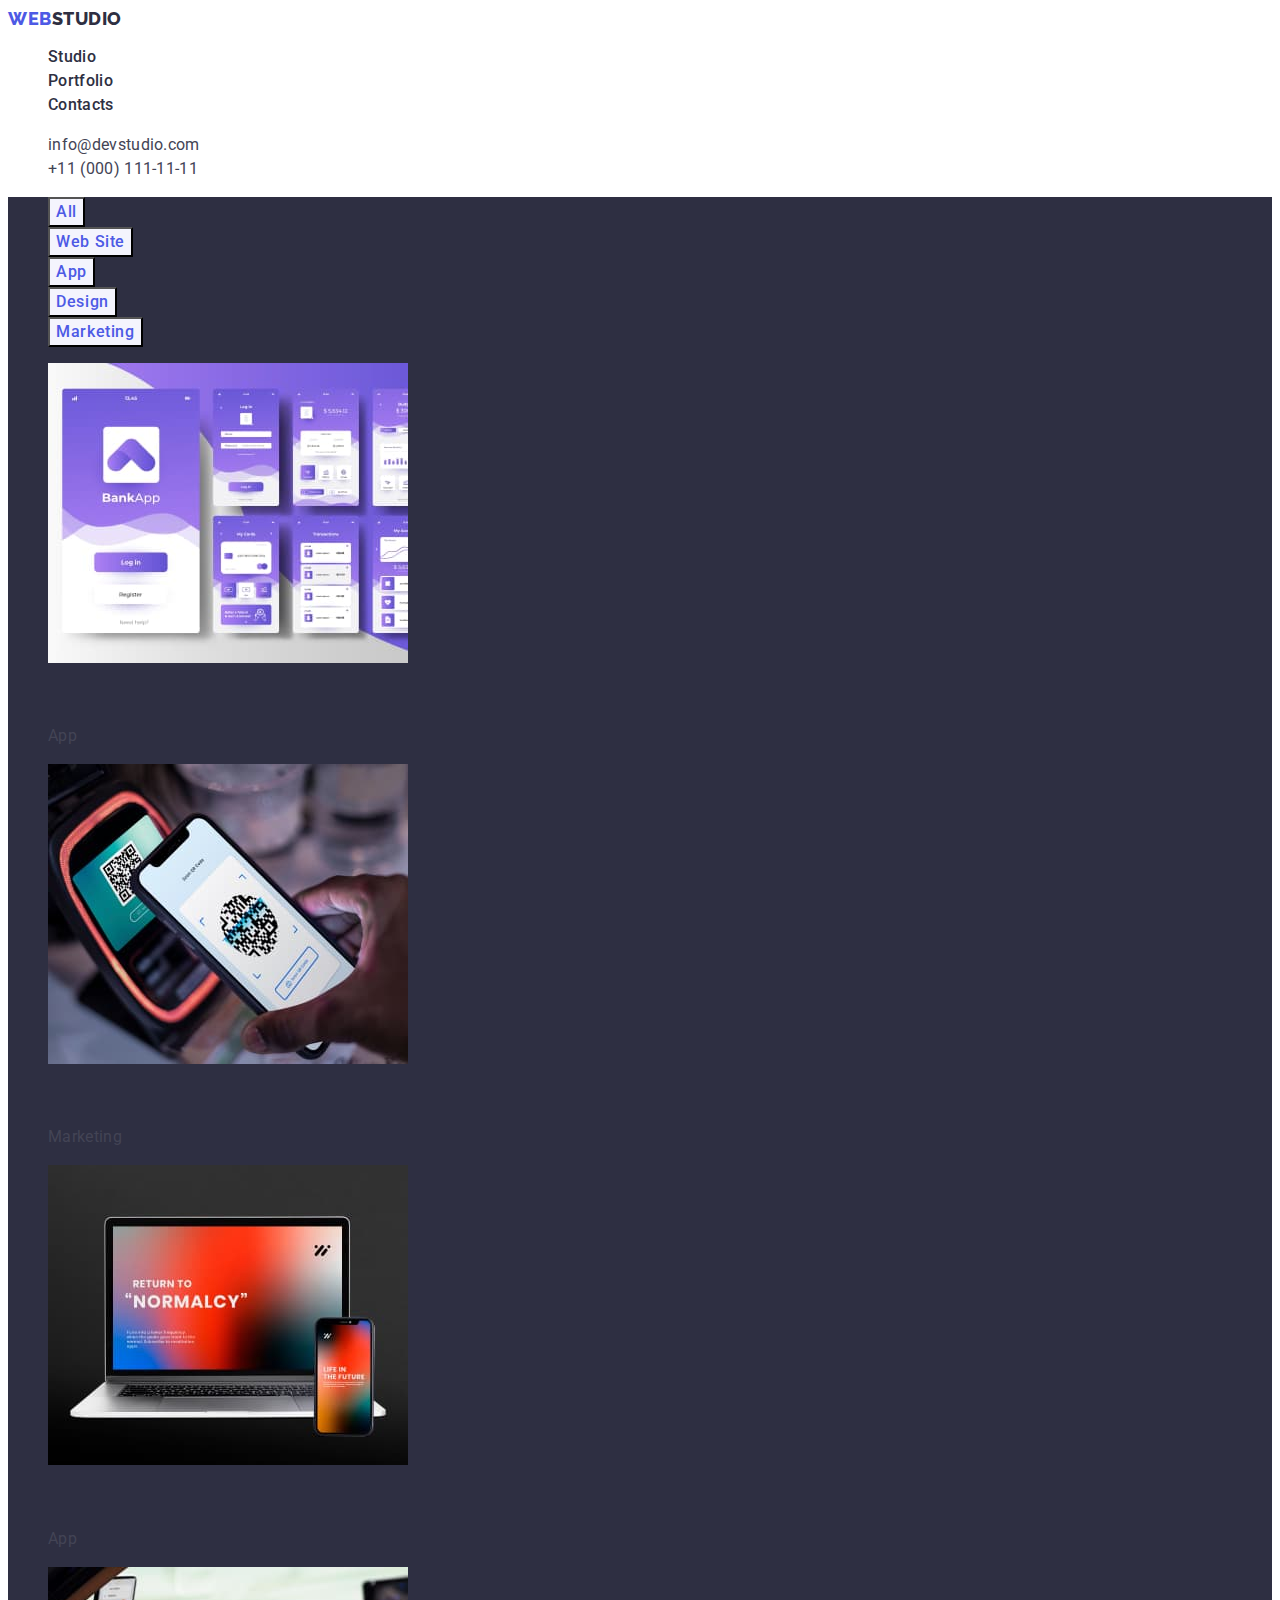
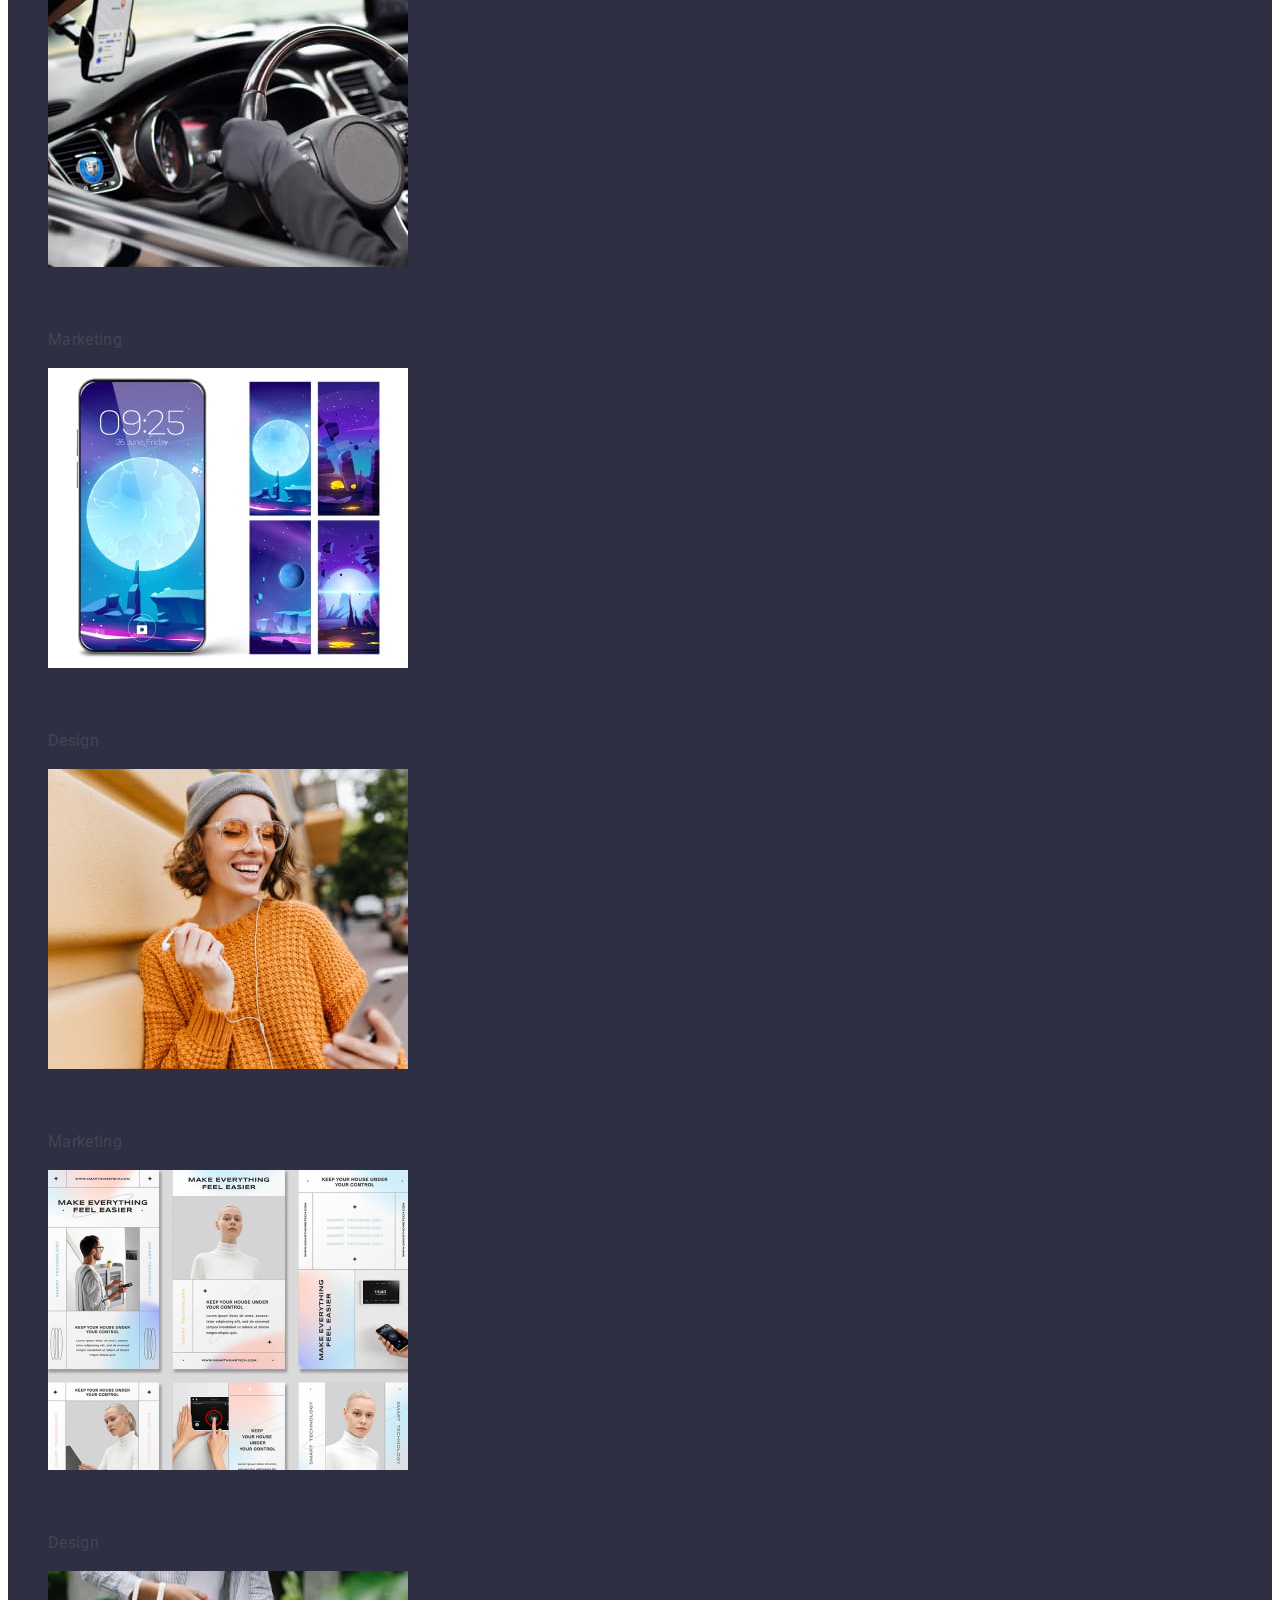
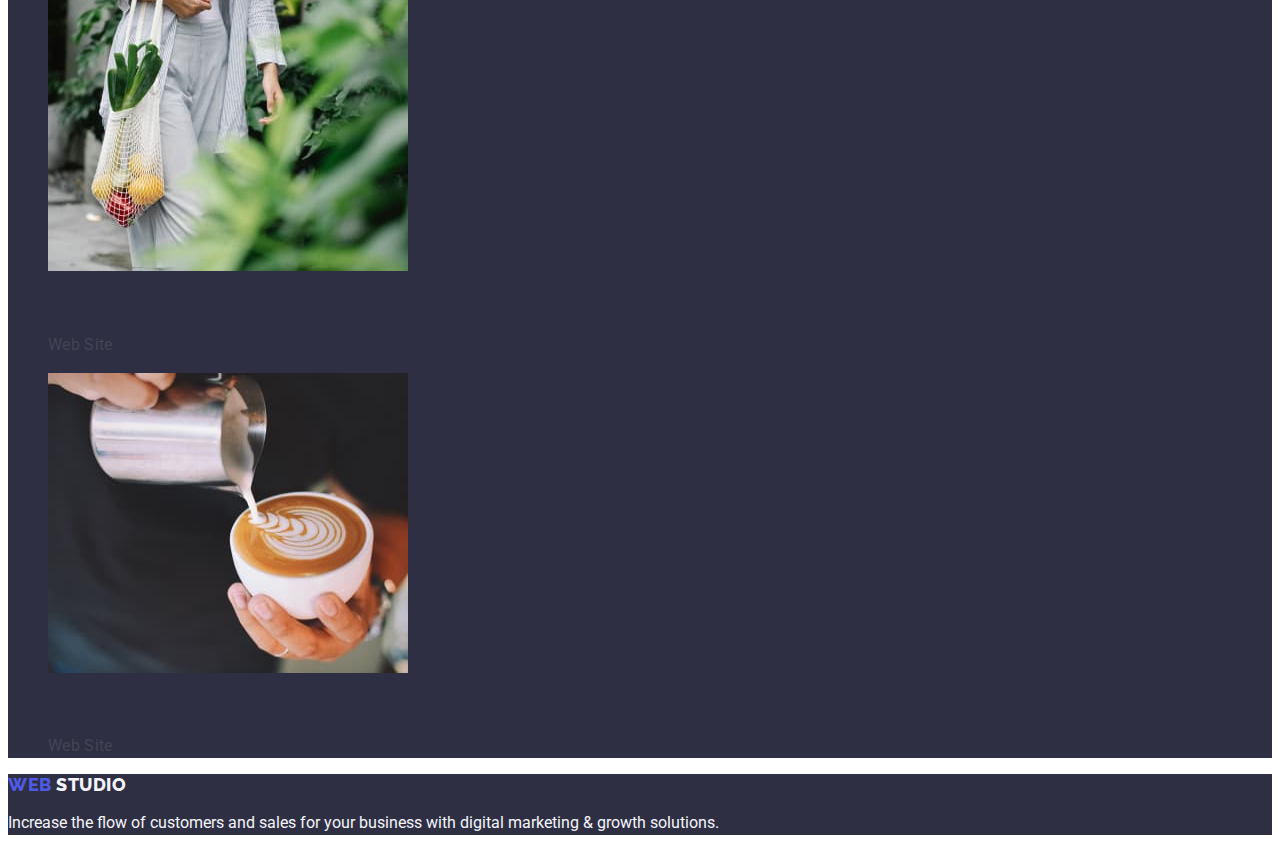
==== commit c8e1c050: "02" ====
--- a/portfolio.html
+++ b/portfolio.html
@@ -1,133 +1,137 @@
 <!DOCTYPE html>
 <html lang="en">
-
-<head>
+  <head>
     <meta charset="UTF-8" />
     <meta http-equiv="X-UA-Compatible" content="IE=edge" />
     <meta name="viewport" content="width=device-width, initial-scale=1.0" />
     <title>Портфоліо</title>
-    <link
-        href="https://fonts.googleapis.com/css2?family=Raleway:wght@800&family=Roboto:wght@400;500;700;900&&display=swap"
-        rel="stylesheet" />
+    <link href="https://fonts.googleapis.com/css2?family=Raleway:wght@800&family=Roboto:wght@400;500;700;900&&display=swap" rel="stylesheet" />
     <link rel="preconnect" href="https://fonts.googleapis.com" />
     <link rel="preconnect" href="https://fonts.gstatic.com" crossorigin />
     <link rel="stylesheet" href="css/styles.css" />
-</head>
+  </head>
 
+  <!--header-section-->
 
-<!--header-section-->
+  <body class="body">
+    <header>
+      <nav class="list">
+        <a href="./index.html" class="logo-link link">WEB<span class="logo-part link">Studio</span></a>
 
-<body class="body">
-    <header>
+        <ul class="list">
+          <li class="link"><a href="./index.html" class="nav-menu-id link">Studio</a></li>
+          <li><a href="./portfolio.html" class="nav-menu-id link">Portfolio</a></li>
+          <li><a href="" class="nav-menu-id link">Contacts</a></li>
+        </ul>
+      </nav>
 
-        <nav class="list">
-
-            <a href="./index.html" class="logo-link link">WEB
-                <span class="logo-part link">Studio</span></a>
-
-            <ul class="list">
-                <li class="link"><a href="./index.html" class="nav-menu-id link">Studio</a></li>
-                <li><a href="./portfolio.html" class="nav-menu-id link">Portfolio</a></li>
-                <li><a href="" class="nav-menu-id link">Contacts</a></li>
-            </ul>
-        </nav>
-
-        <address class="header-address-nav">
-            <ul class="list">
-                <li><a class="contact-limk-id link" href="mailto:info@devstudio.com">info@devstudio.com</a></li>
-                <li><a class="contact-limk-id link" href="tel:+110001111111">+11 (000) 111-11-11</a></li>
-            </ul>
-        </address>
-
+      <address class="header-address-nav">
+        <ul class="list">
+          <li><a class="contact-limk-id link" href="mailto:info@devstudio.com">info@devstudio.com</a></li>
+          <li><a class="contact-limk-id link" href="tel:+110001111111">+11 (000) 111-11-11</a></li>
+        </ul>
+      </address>
     </header>
 
     <main class="main-portfolio">
-        <!-- Filter section -->
-        <section class="main-section-one">
-            <h1 hidden>features</h1>
+      <!-- Filter section -->
+      <section class="main-section-one">
+        <h1 hidden>features</h1>
 
-            <ul class="list">
-                <li class="filter-type"><button class="button-filter-control" type="button">All</button></li>
-                <li class="filter-type"><button class="button-filter-control" type="button">Web Site</button></li>
-                <li class="filter-type"><button class="button-filter-control" type="button">App</button></li>
-                <li class="filter-type"><button class="button-filter-control" type="button">Design</button></li>
-                <li class="filter-type"><button class="button-filter-control" type="button">Marketing</button></li>
-            </ul>
+        <ul class="list">
+          <li class="filter-type"><button class="button-filter-control" type="button">All</button></li>
+          <li class="filter-type"><button class="button-filter-control" type="button">Web Site</button></li>
+          <li class="filter-type"><button class="button-filter-control" type="button">App</button></li>
+          <li class="filter-type"><button class="button-filter-control" type="button">Design</button></li>
+          <li class="filter-type"><button class="button-filter-control" type="button">Marketing</button></li>
+        </ul>
 
+        <ul class="list">
+          <li
+            ><a href="" class="link"
+              ><img
+                class="link"
+                src="./images/Portfolio/img1.jpg"
+                alt="Mobile
+                    application"
+                width="360"
+                height="300"
+              />
+              <h2 class="titem-project-card">Banking App Interface Concept</h2>
+              <p class="subtitle-project-card">App</p>
+            </a>
+          </li>
 
-            <ul class="list">
-                <li><a href="" class="link"><img class="link" src="./images/Portfolio/img1.jpg" alt="Mobile
-                    application" width="360" height="300">
-                        <h2 class="titem-project-card">Banking App Interface Concept</h2>
-                        <p class="subtitle-project-card">App</p>
-                    </a>
-                </li>
+          <li
+            ><a href="" class="link"
+              ><img class="link" src="./images/Portfolio/img2.jpg" alt="Cellphone" width="360" height="300" />
+              <h2 class="titem-project-card">Cashless Payment</h2>
+              <p class="subtitle-project-card">Marketing</p>
+            </a>
+          </li>
 
-                <li><a href="" class="link"><img class="link" src="./images/Portfolio/img2.jpg" alt="Cellphone"
-                            width="360" height="300">
-                        <h2 class="titem-project-card">Cashless Payment</h2>
-                        <p class="subtitle-project-card">Marketing</p>
-                    </a> </li>
+          <li
+            ><a href="" class="link"
+              ><img class="link" src="./images/Portfolio/img3.jpg" alt="Gadgets" width="360" height="300" />
+              <h2 class="titem-project-card">Meditation App</h2>
+              <p class="subtitle-project-card">App</p>
+            </a>
+          </li>
 
-                <li><a href="" class="link"><img class="link" src="./images/Portfolio/img3.jpg" alt="Gadgets"
-                            width="360" height="300">
-                        <h2 class="titem-project-card">Meditation App</h2>
-                        <p class="subtitle-project-card">App</p>
-                    </a> </li>
+          <li
+            ><a href="" class="link"
+              ><img class="link" src="./images/Portfolio/img4.jpg" alt="Car steering wheel" width="360" height="300" />
+              <h2 class="titem-project-card">Taxi Service</h2>
+              <p class="subtitle-project-card">Marketing</p>
+            </a>
+          </li>
 
-                <li><a href="" class="link"><img class="link" src="./images/Portfolio/img4.jpg" alt="Car steering wheel"
-                            width="360" height="300">
-                        <h2 class="titem-project-card">Taxi Service</h2>
-                        <p class="subtitle-project-card">Marketing</p>
-                    </a>
-                </li>
+          <li
+            ><a href="" class="link"
+              ><img class="link" src="./images/Portfolio/img5.jpg" alt="Picture on the phone" width="360" height="300" />
+              <h2 class="titem-project-card">Screen Illustrations</h2>
+              <p class="subtitle-project-card">Design</p>
+            </a>
+          </li>
 
-                <li><a href="" class="link"><img class="link" src="./images/Portfolio/img5.jpg"
-                            alt="Picture on the phone" width="360" height="300">
-                        <h2 class="titem-project-card">Screen Illustrations</h2>
-                        <p class="subtitle-project-card">Design</p>
-                    </a>
-                </li>
+          <li
+            ><a href="" class="link"
+              ><img class="link" src="./images/Portfolio/img6.jpg" alt="Girl in headphones" width="360" height="300" />
+              <h2 class="titem-project-card">Online Courses</h2>
+              <p class="subtitle-project-card">Marketing</p>
+            </a>
+          </li>
 
-                <li><a href="" class="link"><img class="link" src="./images/Portfolio/img6.jpg" alt="Girl in headphones"
-                            width="360" height="300">
-                        <h2 class="titem-project-card">Online Courses</h2>
-                        <p class="subtitle-project-card">Marketing</p>
-                    </a>
-                </li>
-
-                <li><a href="" class="link"><img class="link" src="./images/Portfolio/img7.jpg" alt="People use apps"
-                            width="360" height="300">
-                        <h2 class="titem-project-card">Instagram Stories Concept</h2>
-                        <p class="subtitle-project-card">Design</p>
-                    </a>
-                </li>
-                <li><a href="" class="link"><img class="link" src="./images/Portfolio/img8.jpg"
-                            alt="Man with vegetables" width="360" height="300">
-                        <h2 class="titem-project-card">Organic Food</h2>
-                        <p class="subtitle-project-card">Web Site</p>
-                    </a>
-                </li>
-                <li><a href="" class="link"><img class="link" src="./images/Portfolio/img9.jpg" alt="Cup of coffee"
-                            width="360" height="300">
-                        <h2 class="titem-project-card">Fresh Coffee</h2>
-                        <p class="subtitle-project-card">Web Site</p>
-                    </a>
-                </li>
-            </ul>
-        </section>
+          <li
+            ><a href="" class="link"
+              ><img class="link" src="./images/Portfolio/img7.jpg" alt="People use apps" width="360" height="300" />
+              <h2 class="titem-project-card">Instagram Stories Concept</h2>
+              <p class="subtitle-project-card">Design</p>
+            </a>
+          </li>
+          <li
+            ><a href="" class="link"
+              ><img class="link" src="./images/Portfolio/img8.jpg" alt="Man with vegetables" width="360" height="300" />
+              <h2 class="titem-project-card">Organic Food</h2>
+              <p class="subtitle-project-card">Web Site</p>
+            </a>
+          </li>
+          <li
+            ><a href="" class="link"
+              ><img class="link" src="./images/Portfolio/img9.jpg" alt="Cup of coffee" width="360" height="300" />
+              <h2 class="titem-project-card">Fresh Coffee</h2>
+              <p class="subtitle-project-card">Web Site</p>
+            </a>
+          </li>
+        </ul>
+      </section>
     </main>
 
     <!-- footer -->
     <footer class="footer">
+      <a href="./index.html" class="web-link-footer link">WEB <span class="studio-link-footer link">Studio</span></a>
 
-        <a href="./index.html" class="web-link-footer link">WEB
-            <span class="studio-link-footer link">Studio</span></a>
-
-        <p class="footer-text">Increase the flow of customers and sales for your business with digital marketing &
-            growth
-            solutions.</p>
+      <p class="footer-text">Increase the flow of customers and sales for your business with digital marketing & growth solutions.</p>
     </footer>
-</body>
-
-</html>+  </body>
+</html>
--- a/css/styles.css
+++ b/css/styles.css
@@ -70,7 +70,6 @@
 }
 .nav-menu-id:hover {
   color: #404bbf;
-  text-decoration: underline;
 }
 .nav-menu-id:focus {
   color: #404bbf;
@@ -100,11 +99,10 @@
 /* Hero */
 
 .main-section-one {
-  background-color: #2e2f42;
+  background: #2e2f42;
 }
 
 .header-hero-one {
-  background: #2e2f42;
   font-family: 'Roboto';
   line-height: 1.07;
   text-align: center;
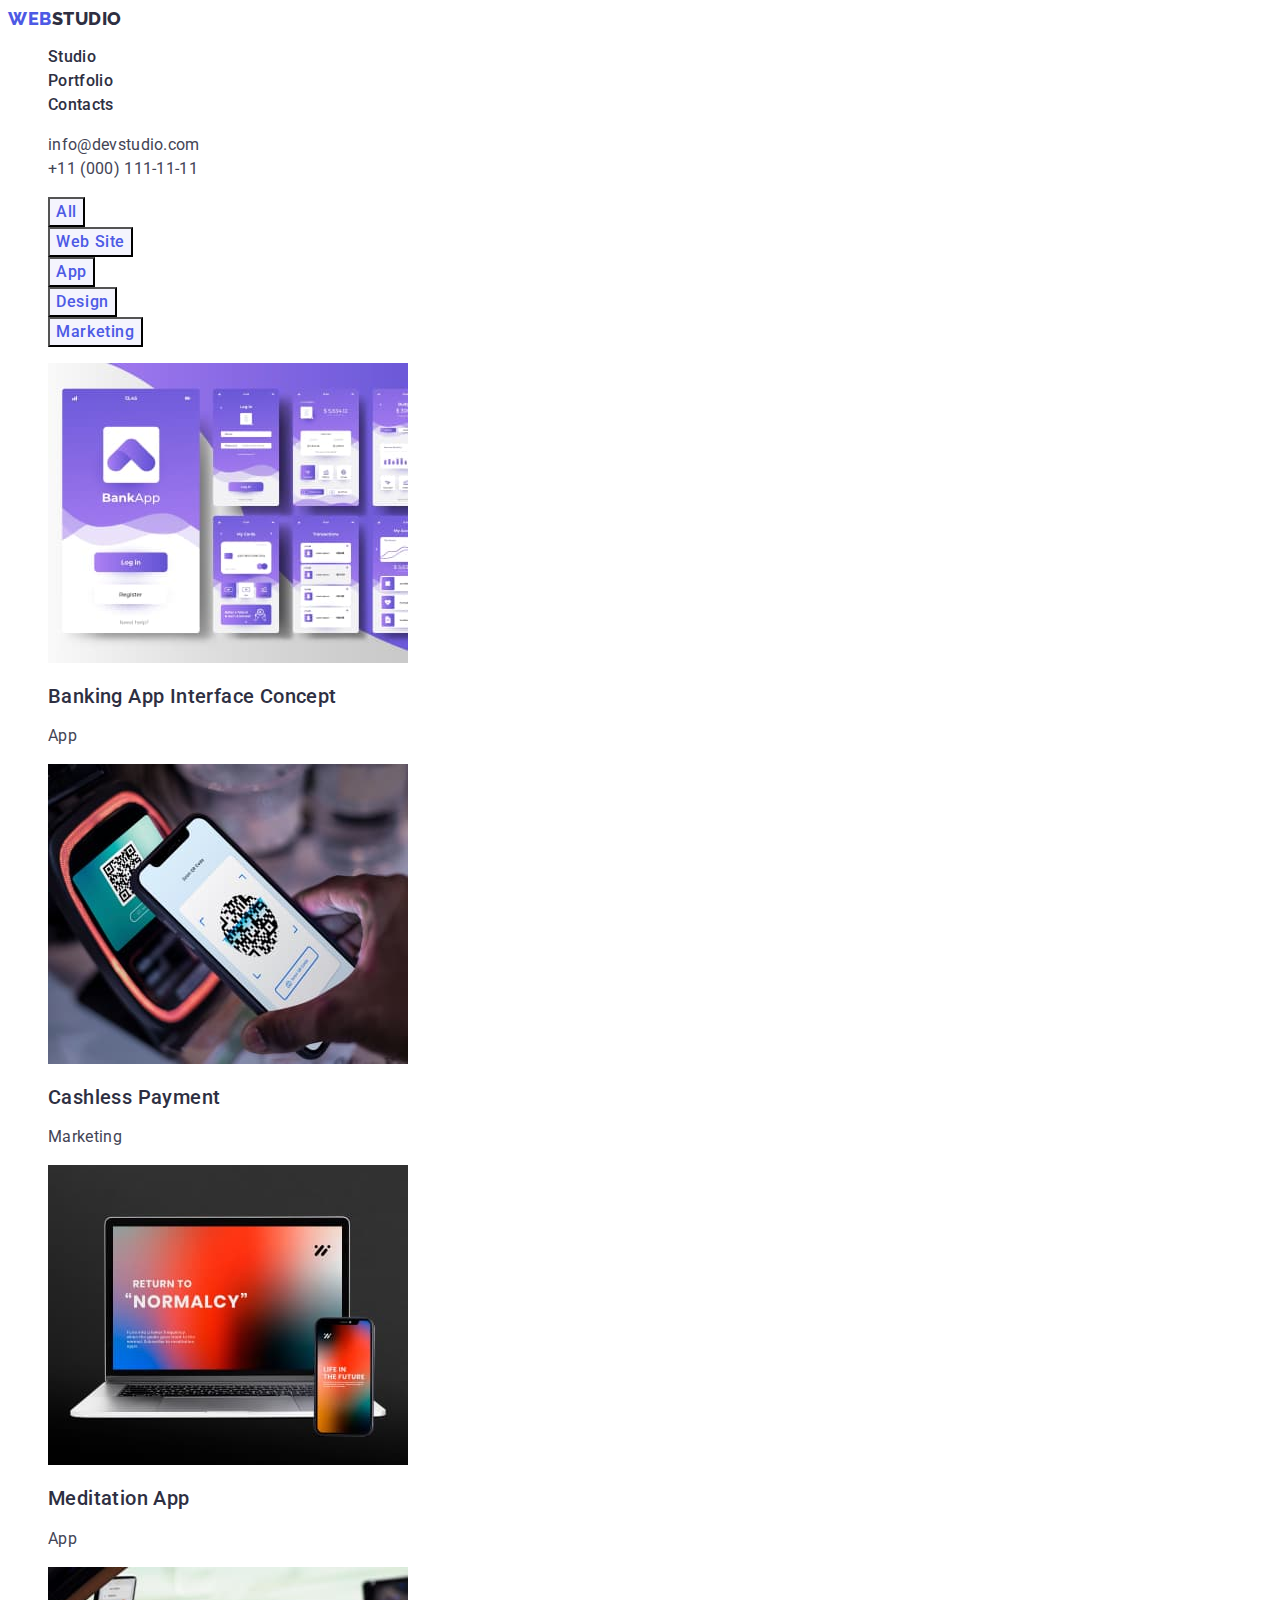
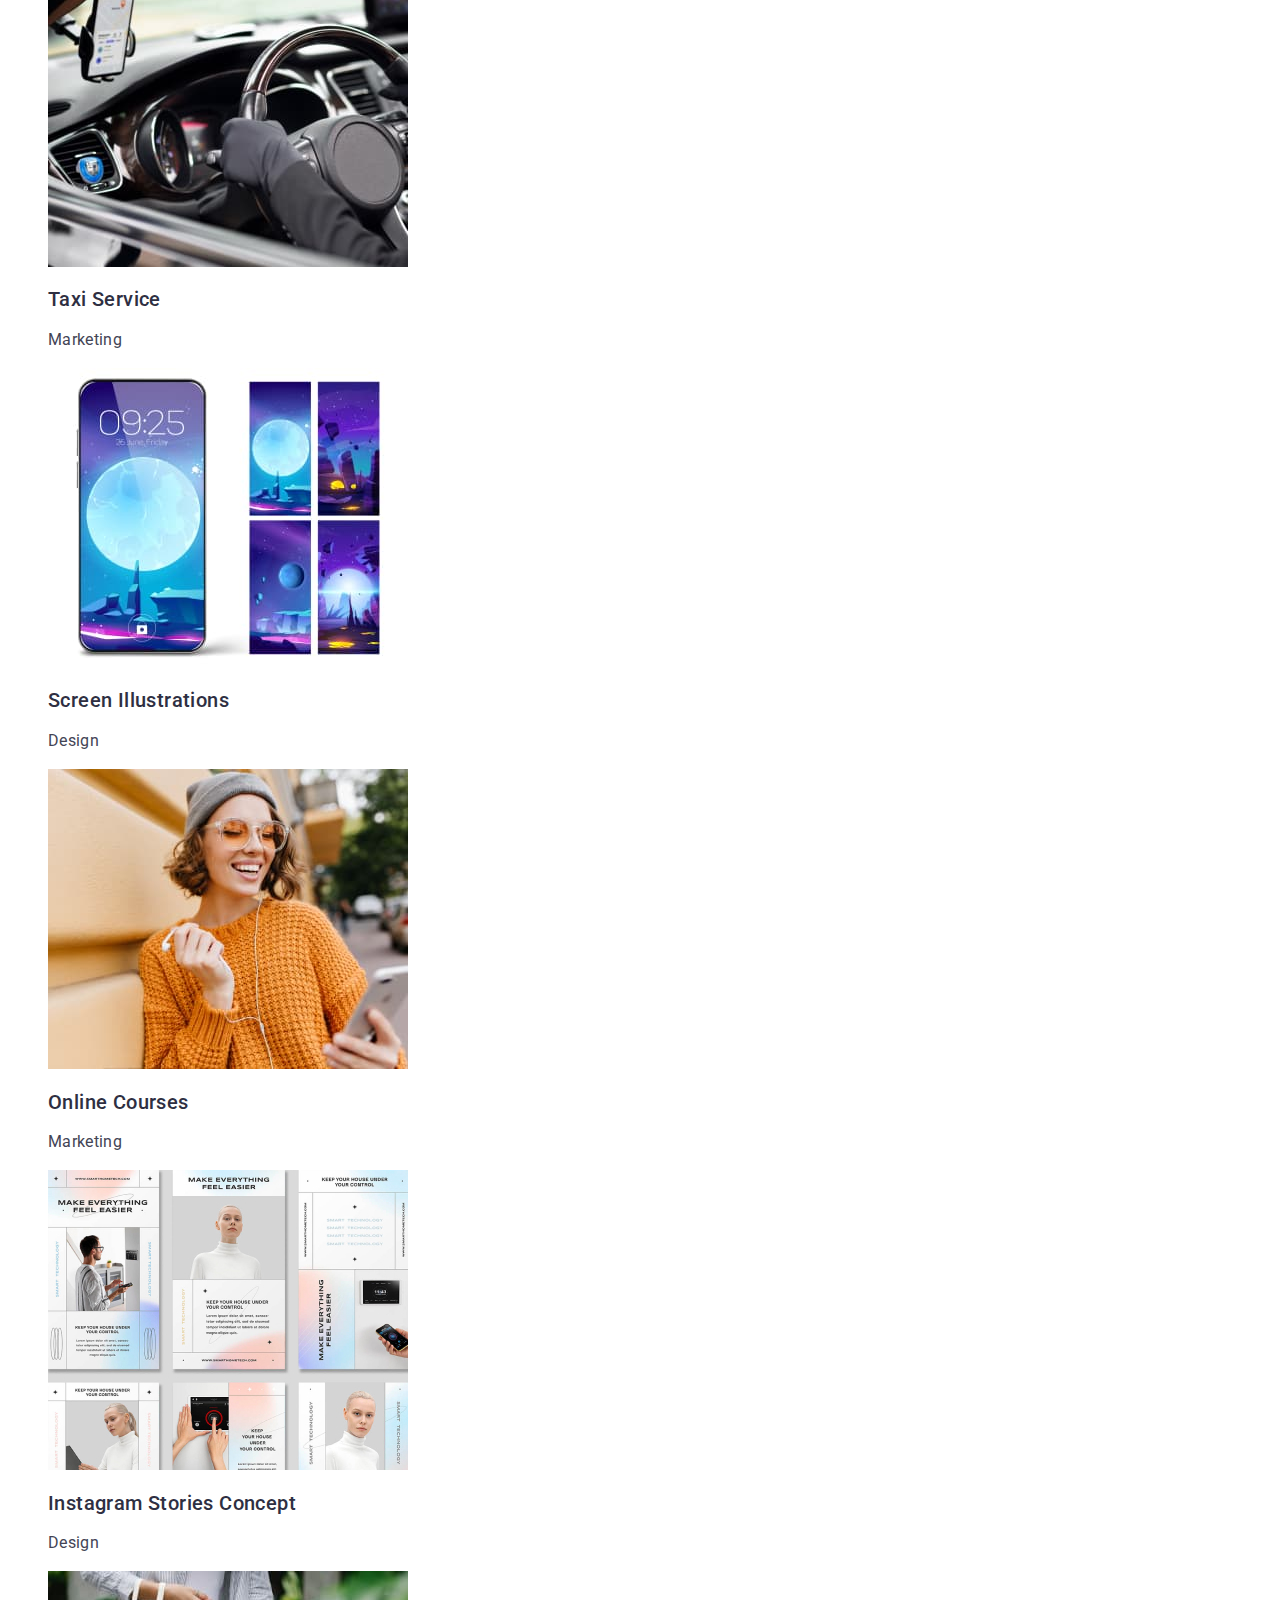
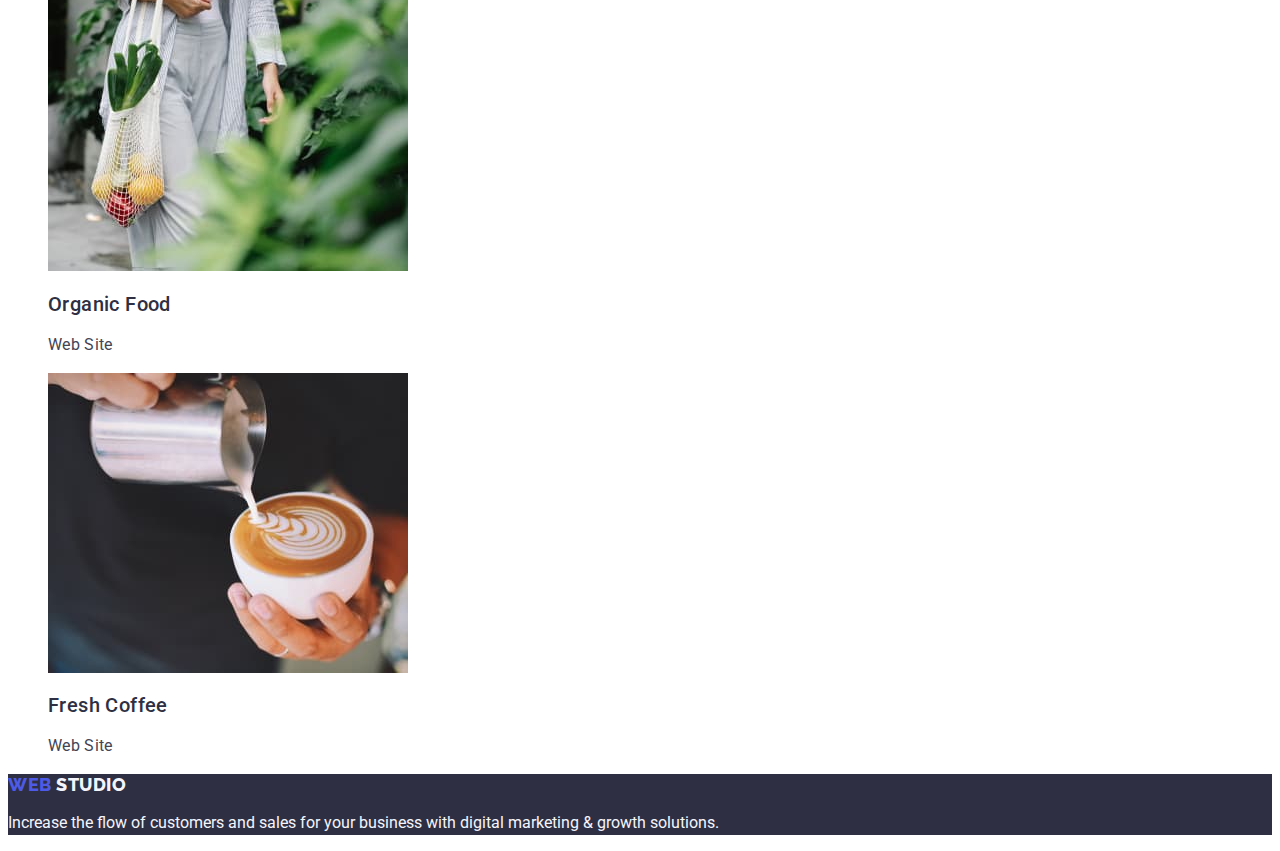
==== commit 9185f0da: "02" ====
--- a/portfolio.html
+++ b/portfolio.html
@@ -35,7 +35,7 @@
 
     <main class="main-portfolio">
       <!-- Filter section -->
-      <section class="main-section-one">
+      <section class="main-section-two">
         <h1 hidden>features</h1>
 
         <ul class="list">
--- a/css/styles.css
+++ b/css/styles.css
@@ -243,6 +243,10 @@
   font-family: 'Roboto', sans-serif;
   color: #434455;
 }
+.main-section-two {
+  background-color: #ffffff;
+}
+
 .button-filter-control {
   cursor: pointer;
   font-family: 'Roboto', sans-serif;
